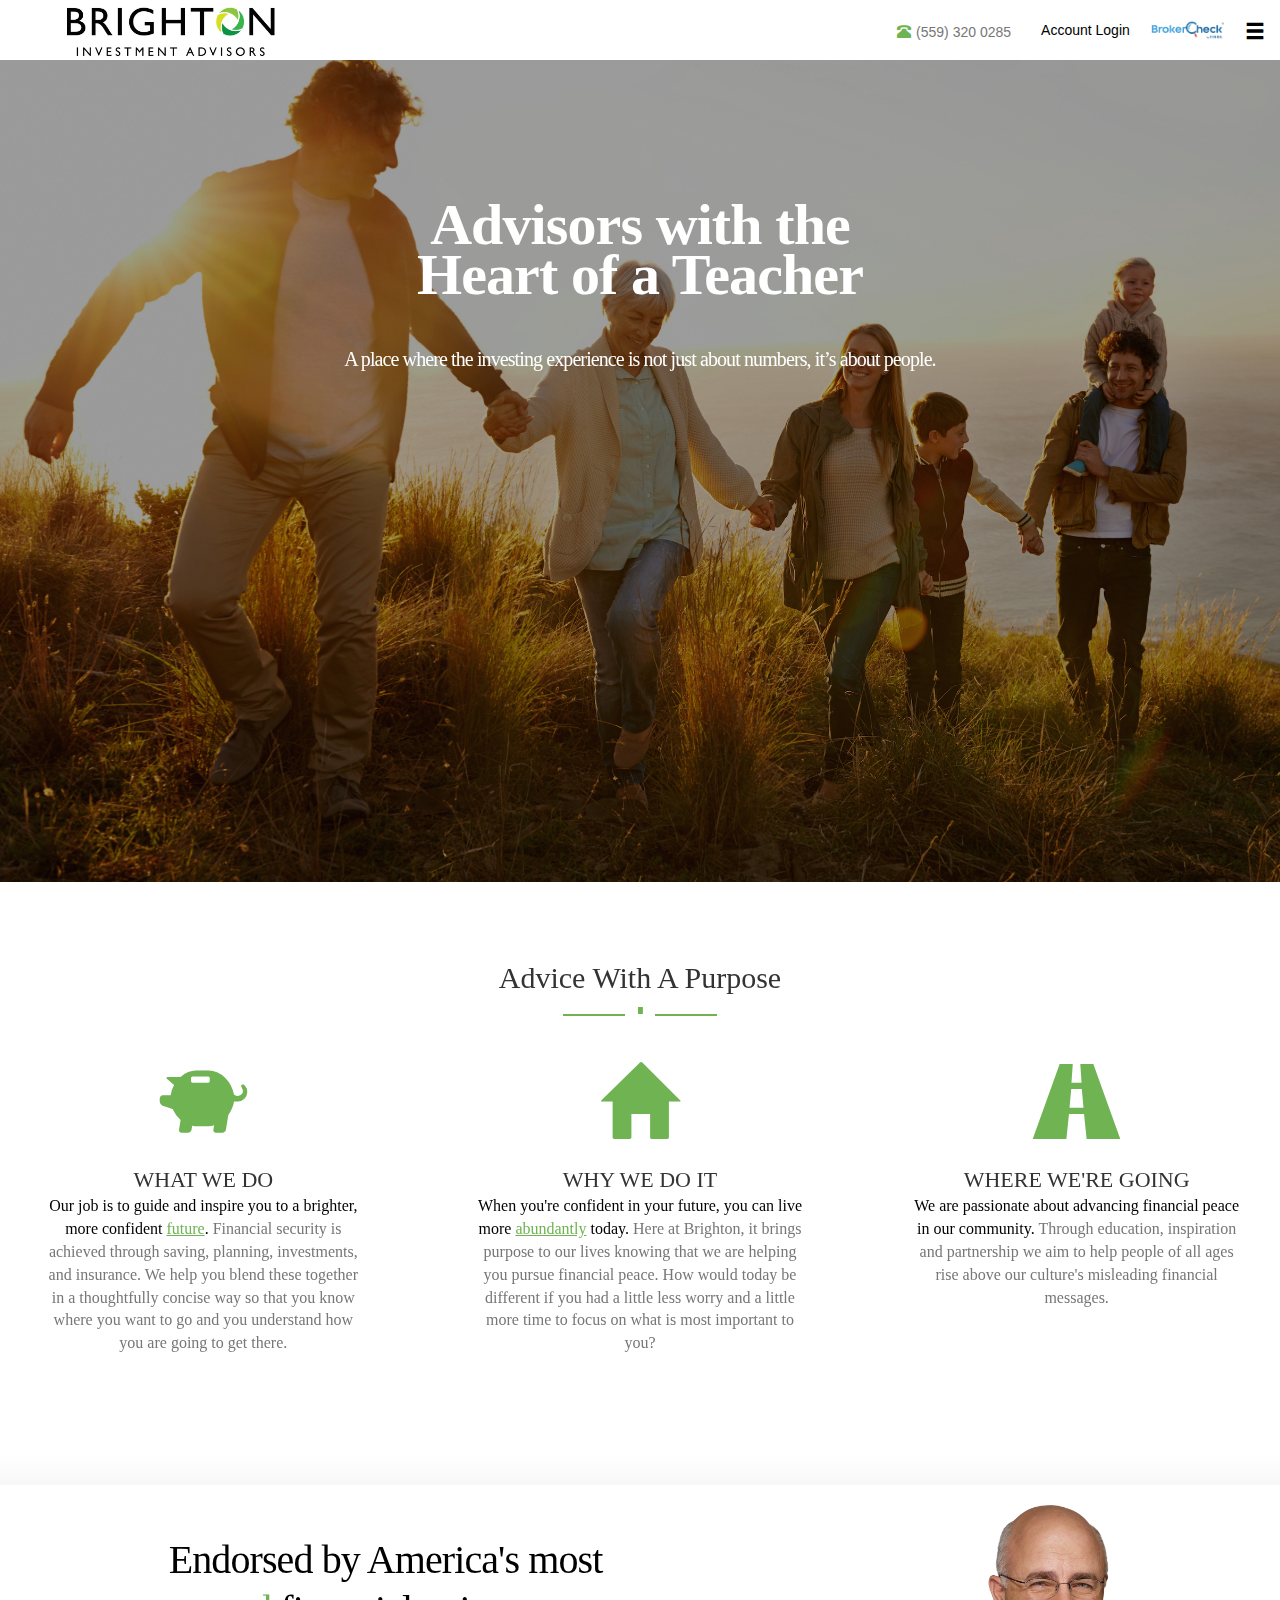
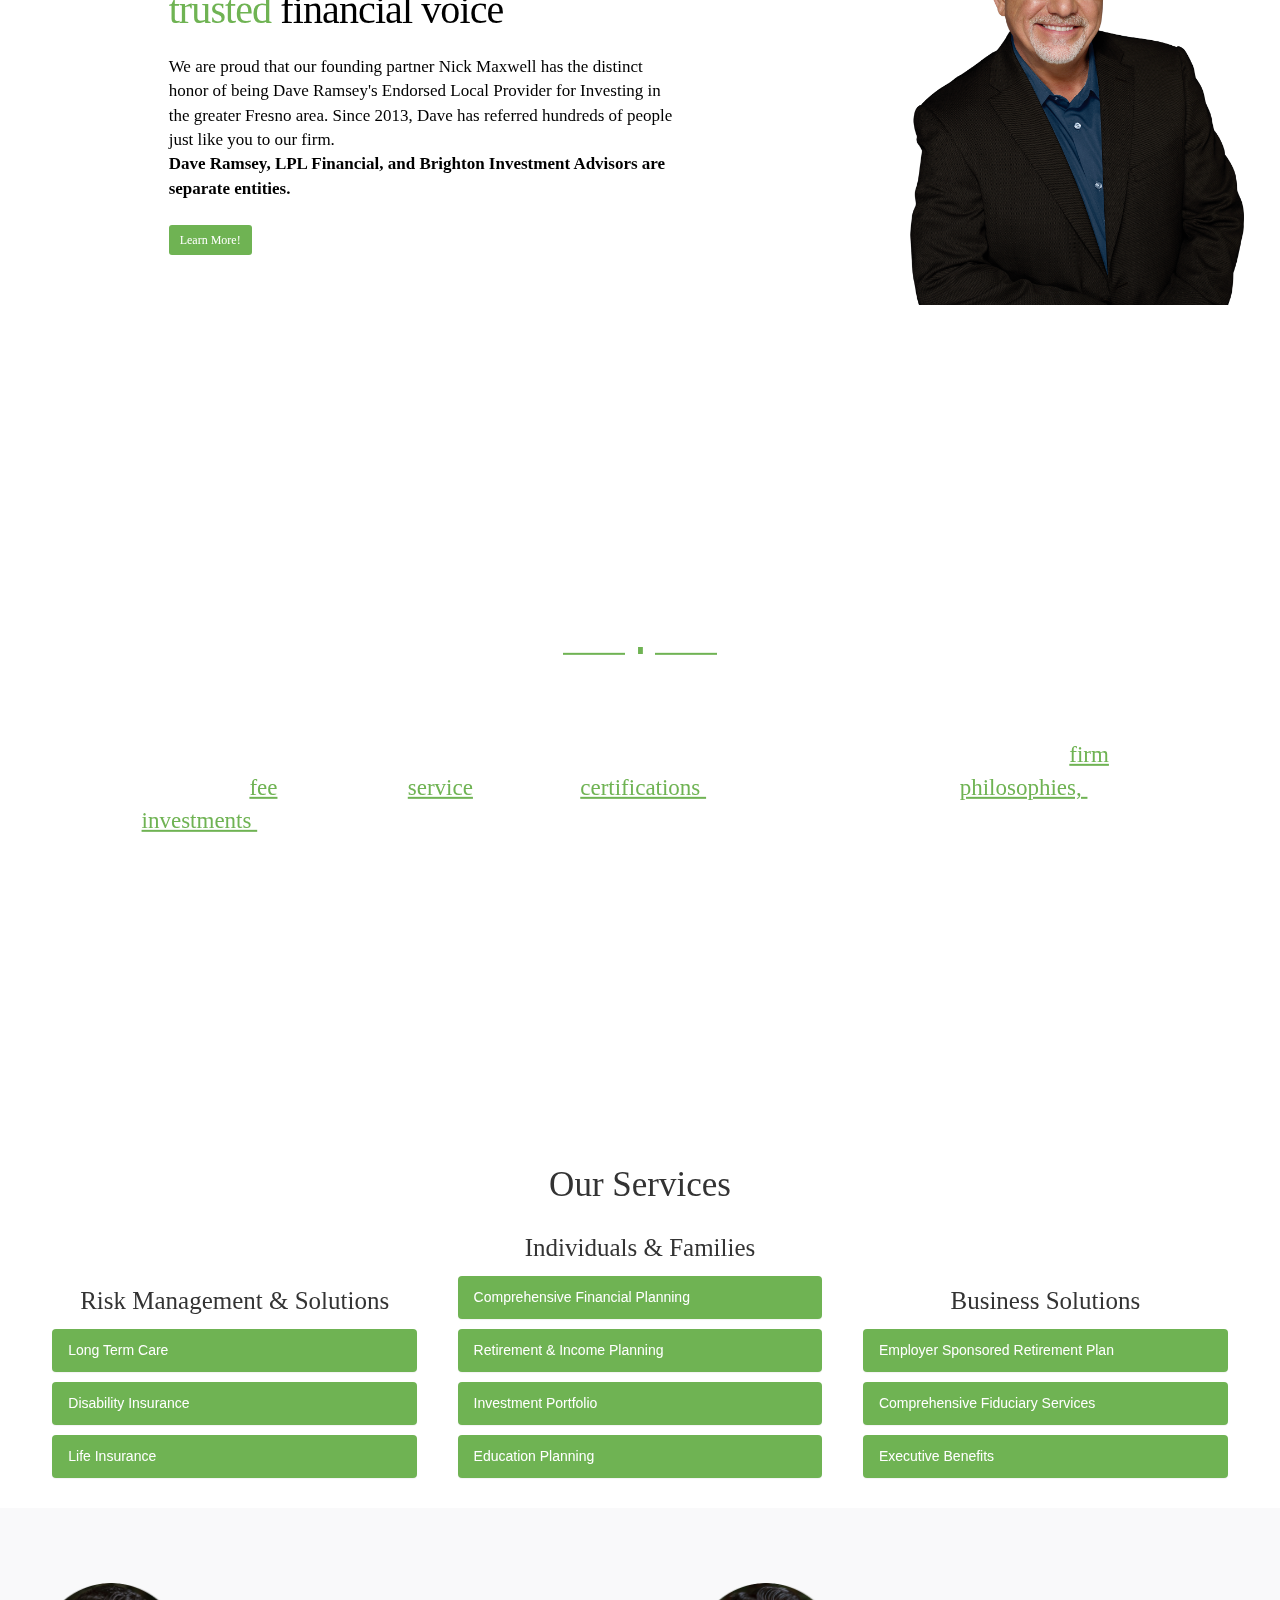
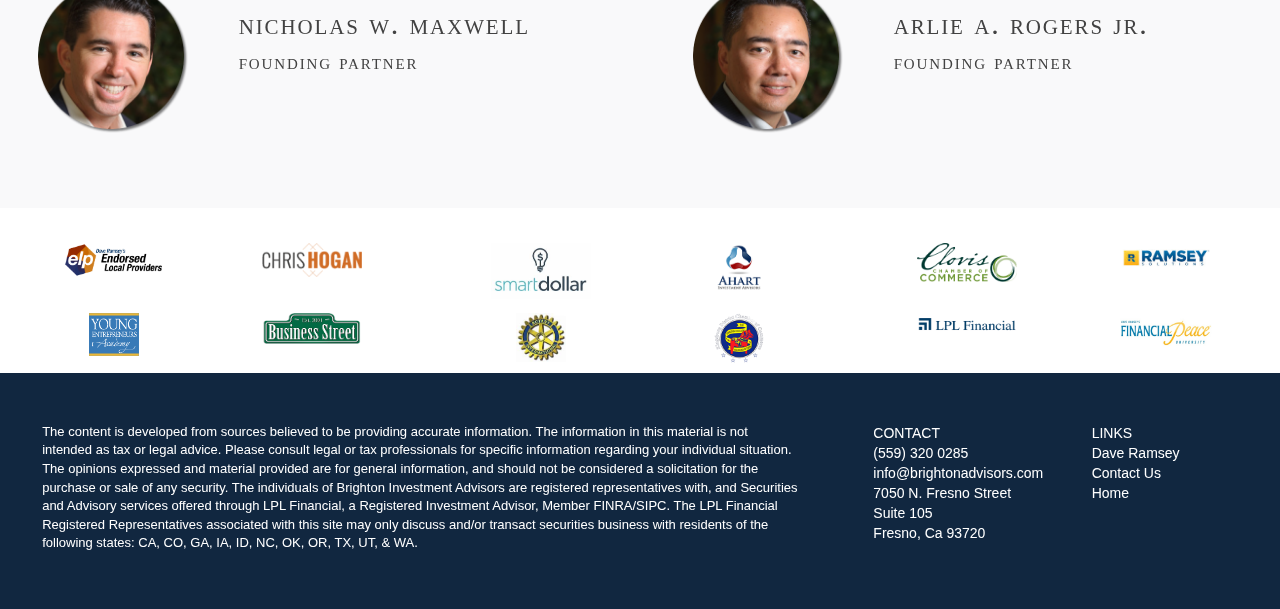
==== index.html @ 47fabd80 "First commit revised copy" ====
<!DOCTYPE html>
<!-- todaymade -->
<html lang="en">

<script src="js/jquery-1.11.3.min.js"></script>
<!-- Bootstrap -->
<link rel="stylesheet" href="css/bootstrap.min.css">
<script src="js/bootstrap.min.js"></script>
<!-- /Bootstrap -->
<!-- Custom CSS -->
<link rel="stylesheet" type="text/css" href="css/homepageStyle.css">
<!-- /Custom CSS -->
<link rel="stylesheet" type="text/css" href="css/flip-box.css">

<link rel="shortcut icon" href="css/images/icon.ico" type="image/x-icon">
<link rel="icon" href="css/images/icon.ico" type="image/x-icon">

<script src="js/parallax.min.js"></script>
<link rel="stylesheet" href="https://maxcdn.bootstrapcdn.com/font-awesome/4.5.0/css/font-awesome.min.css">
<meta charset="utf-8">
<meta http-equiv="X-UA-Compatible" content="IE=edge">
<meta name="viewport" content="width=device-width, initial-scale=1">
<meta name="description" content="">
<meta name="author" content="Conor D'Arcy">
<title>Brighton Investments</title>
<script>
  (function(i,s,o,g,r,a,m){i['GoogleAnalyticsObject']=r;i[r]=i[r]||function(){
  (i[r].q=i[r].q||[]).push(arguments)},i[r].l=1*new Date();a=s.createElement(o),
  m=s.getElementsByTagName(o)[0];a.async=1;a.src=g;m.parentNode.insertBefore(a,m)
  })(window,document,'script','http://google-analytics.com/analytics.js','ga');

  ga('create', 'UA-74730043-1', 'auto');
  ga('send', 'pageview');

</script>
<script>
$(document).ready
(
	function()
	{
		$("#daveRamsey").hover(function(){$("#flipTarget").toggleClass("ifb-hover")},function(){$("#flipTarget").toggleClass("ifb-hover")});
		$('[data-toggle="tooltip"]').tooltip(); 
		$(".changeGreen").hover(function(){
    		$(this).toggleClass("btn-green");
    		}, function(){
    		$(this).toggleClass("btn-green");
			});

		if ("ontouchstart" in document.documentElement==false)
		{
  			$(".panel-heading").hover(function(){
    		$(this).toggleClass("panel-hover");
    		}, function(){
    		$(this).toggleClass("panel-hover");
			});
		}
		$('#navMain').css("opacity",1);
    }


);



jQuery(function($){

$(window).scroll(
	function()
	{if( $(this).scrollTop() == 0 ) 
		{$('#navMain').css("opacity",1)}
else
	{
		$('#navMain').css("opacity",.9)
	}



})

});
</script>


	<body>
	<div class="container-fluid">
<!-- <div id="navMain" style="opacity:none;" class="navbar navbar-default navbar-transparent navbar-fixed-top" role="navigation">
	    <div class="navbar-header">
    	
    	<a href="index.html" class="pull-left"><img src="css/images/header.jpg" style="height: auto; width: auto; max-height: 45px; padding-top:5px;"></a>
    	
        <button type="button" class="navbar-toggle" data-toggle="collapse" data-target=".navbar-menubuilder">
	        <span class="sr-only">Toggle navigation</span>
	        <span class="icon-bar"></span>
	        <span class="icon-bar"></span>
	        <span class="icon-bar"></span>
        </button> 
    </div>
    <div class="collapse navbar-collapse navbar-menubuilder">
    
        <ul class="nav navbar-nav navbar-right "style="margin-right:1%;">
            <div class="navbar-text"style="padding-top:0px;"><span style="color:#6FB353;padding-right:5px;"class="glyphicon glyphicon-phone-alt"></span>(559)123-4567</div>
            <li><a href="aboutUs.html">About Us</a>
            </li>
            <li><a href="contactUs.html">Contact Us</a>
            </li>
        </ul>
	</div>
</div> -->
		<div id="navMain" style="opacity:.9;" class="navbar navbar-default navbar-transparent navbar-fixed-top" role="navigation">
	
	<div class="navbar-header">
		<button type="button" class="navbar-toggle" data-toggle="collapse" data-target=".navbar-collapse">
		<span class="sr-only">Toggle navigation</span>
		<span class="icon-bar"></span>
		<span class="icon-bar"></span>
		<span class="icon-bar"></span>
		</button>
		<a href="index.html" class="pull-left"><img src="css/images/header.jpg" style="height: 60px; width: auto; max-height: 60px; padding-top:5px;padding-left: 60px;"></a>
	</div>
	<div class="collapse navbar-collapse">
		<ul class="nav navbar-nav pull-right" >
			<li><a class="changeGreen mobileShow" href="index.html" >Home</a></li>
      		<li><a class="changeGreen mobileShow" href="daveRamsey.html">Dave Ramsey</a></li>
      		<li><a class="changeGreen mobileShow" href="contactUs.html">Contact Us</a></li>
			<a href="http://brokercheck.finra.org" target="_blank"><img src="css/images/brokerCheck.jpg" style="height: 40px; width: auto; padding-left:5px;padding-top:20px;padding-right: 5px;"></a>
			<div id="phoneNumber" class="navbar-text"><span style="color:#6FB353;padding-right:5px;line-height: 30px;" class="glyphicon glyphicon-phone-alt"></span>(559) 320 0285</div>

			<li><a href="https://myaccountviewonline.com/AccountView/" ><span style="line-height: 30px">Account Login</span></a></li>
			
			<li class="dropdown dropdown-menu-right pull-right mobileHide" style="height:60px;">
      			<a href="#" class="dropdown-toggle" data-toggle="dropdown" style="height:60px">
      				<span class="glyphicon glyphicon-menu-hamburger" style="font-size:20px;line-height: 30px;">
      				</span>
      			</a>
      			
      			<ul class="dropdown-menu pull-right">
            		<li>
            			<a class="changeGreen" href="index.html" >Home</a>
            		</li>
            		<!-- LITE <li>
            			<a class="changeGreen" href="whatMakesUsDifferent.html">Why us?</a>
            		</li> -->
            		<li>
            			<a class="changeGreen" href="daveRamsey.html">Dave Ramsey</a>
            		</li>
            		<!-- LITE<li>
            			<a class="changeGreen" href="aboutUs.html">About us</a>
            		</li> -->
            		<li>
            			<a class="changeGreen" href="contactUs.html">Contact Us</a>
            		</li>
      			</ul>
   			</li>
  		</ul>
	</div>

</div>

		<div id="header" class=" parallax-window" data-parallax="scroll" data-speed="0" data-position="top top" data-image-src="css/images/familyOverlay62Lower.jpg" >
			<div class="headerText" style="padding-top:200px;">Advisors with the<br> Heart of a Teacher</div>
	  		<div class="subText">A place where the investing experience is not just about numbers, it’s about people.</div>

		</div>
		<div id="infoDiv" style="display: table-cell;vertical-align: middle; padding-top:50px;">
			
			<div class="row">
				<span style="font-size:30px;"class="title">Advice With A Purpose</span>
				<div class="separator-container">
					<div class="separator line-separator">∎</div>
				</div>
			</div>
			<div class="row" style="padding-bottom:30px;">
				<div class="col-sm-4">
					<span class="glyphicon glyphicon-piggy-bank" aria-hidden="true" style="display: block; margin: 0px auto; text-align: center;color:#6FB353;font-size:75px;padding-top:30px;"></span>
					<span style="font-size:22px;"class="title">WHAT WE DO</span>		
					<span style="display: block; margin: 0px auto; text-align:center;font-size:16px;color:#777;font-family: 'Adobe Caslon Pro', 'Hoefler Text', Georgia, Garamond; padding-top:0px;width:80%;">
					<span style="color:black">Our job is to guide and inspire you to a brighter, more confident <a onclick="$('#modal1').modal('toggle');"style="color:#6FB353;text-decoration:underline;cursor:pointer;" data-placement="top" data-toggle="tooltip" title="Jeremiah 29:11">future</a>. </span>Financial security is achieved through saving, planning, investments, and insurance. We help you blend these together in a thoughtfully concise way so that you know where you want to go and you understand how you are going to get there.</span>
				</div>
				<div class="col-sm-4">
					<span class="glyphicon glyphicon-home" aria-hidden="true" style="display: block; text-align: center;color:#6FB353;font-size:75px;padding-top:30px;margin-right:5px;"></span>
					<span class="title" style="font-size:22px;">WHY WE DO IT</span>
					<span style="display: block; margin: 0px auto; text-align:center;font-size:16px;color:#777;font-family: 'Adobe Caslon Pro', 'Hoefler Text', Georgia, Garamond; padding-top:0px;width:80%;">
					<span style="color:black">When you're confident in your future, you can live more <a style="color:#6FB353;text-decoration:underline;cursor:pointer;" onclick="$('#modal2').modal('toggle');" data-placement="top" data-toggle="tooltip" title="John 10:10">abundantly</a> today. </span>Here at Brighton, it brings purpose to our lives knowing that we are helping you pursue financial peace. How would today be different if you had a little less worry and a little more time to focus on what is most important to you?</span>

				</div>
				<div class="col-sm-4">
					<span class="glyphicon glyphicon-road" aria-hidden="true" style="display: block; margin: 0px auto; text-align: center;color:#6FB353;font-size:75px;padding-top:30px;"></span>
					<span class="title" style="font-size:22px;">WHERE WE'RE GOING</span>
					<span style="display: block; margin: 0px auto; text-align:center;font-size:16px;color:#777;font-family: 'Adobe Caslon Pro', 'Hoefler Text', Georgia, Garamond; padding-top:0px;width:80%;"><span style="color:black">We are passionate about advancing financial peace in our community.</span> Through education, inspiration and partnership we aim to help people of all ages rise above our culture's misleading financial messages.<br>
					<!-- <button class="btn btn-success" style="margin-top:10px;">Join Us</button> -->
					</span>
				</div>
			</div>
		</div>
		<div class="shadow"> 
		</div>
		<div id="daveRamsey" class="row" style="height:auto;">		
			<div class="col-sm-4 col-sm-push-8" style="text-align:center;">
				<div class="flip-box-wrap">
					<div class="flip-box ifb-jq-height  horizontal_flip_left">
						<div class="ifb-flip-box" id="flipTarget" onclick="$(this).toggleClass('ifb-hover')" >
							<div class=" ifb-front">
								<img src="css/images/davePictureLower.png" style="height:400px;">
							</div>
							<div class="ifb-back">
								<img src="css/images/elpLogoCut.jpg" style="height:300px;margin-top:35px;">
							</div>
						</div>
					</div>
				</div>
			</div>
			<div class="col-sm-8 col-sm-pull-4" style="text-align:center;margin-top:30px;">
				<div id="daveRamseyTitle">
					Endorsed by America's most <span style="color: #6FB353;"><br>trusted</span> financial voice
				</div>
				<br>
				<div id="daveRamseyMessage" class="answer">
					We are proud that our founding partner Nick Maxwell has the distinct honor of being Dave Ramsey's Endorsed Local Provider for Investing in the greater Fresno area. Since 2013, Dave has referred hundreds of people just like you to our firm. 
					<br>
					<b><span style="font-size: 17px;">Dave Ramsey, LPL Financial, and Brighton Investment Advisors are separate entities.</span></b>
					<br>
					<br>
					<a href="daveRamsey.html"><button class="btn btn-sm btn-green btn-space">Learn More!</button></a>
				</div>
			</div>
			

		</div>	
		
	

		<div id="pic" class=" parallax-window" data-parallax="scroll" data-speed="0" data-position="top top" data-image-src="css/images/deskOverlayLower.jpg">
			<div id="whatMakesUsDifferent" class="row " style="color:white;">
	 		<div class="row" style="">
					<span class="title" style="font-size:45px;">WHAT MAKES US DIFFERENT</span>
					<div class="separator-container">
						<div class="separator line-separator">∎</div>
					</div>
				</div>
				<div class="textStyle">
					Here at Brighton, we've worked very hard to tailor our service and client experience to a specific kind of client: the modern long-term investor; busy, discerning and grounded. With so many choices for financial advisors, knowing the differences between them can mean everything to getting the right fit.  
From what type of <a onclick="$('#firmModal').modal('toggle');"style="color:#6FB353;text-decoration:underline;cursor:pointer;" data-placement="top" data-toggle="tooltip" title="Click me">firm</a> 
they work with,

to <a onclick="$('#feeModal').modal('toggle');"style="color:#6FB353;text-decoration:underline;cursor:pointer;" data-placement="top" data-toggle="tooltip" title="Click me">fee</a> structures,

to <a onclick="$('#serviceModal').modal('toggle');"style="color:#6FB353;text-decoration:underline;cursor:pointer;" data-placement="top" data-toggle="tooltip" title="Click me">service</a> models,
to 
<a onclick="$('#certificationModal').modal('toggle');"style="color:#6FB353;text-decoration:underline;cursor:pointer;" data-placement="top" data-toggle="tooltip" title="Click me">
certifications
</a>
and licenses,
to investment 
<a onclick="$('#philosophyModal').modal('toggle');"style="color:#6FB353;text-decoration:underline;cursor:pointer;" data-placement="top" data-toggle="tooltip" title="Click me">
philosophies, 
</a>
to types of 
<a onclick="$('#investmentModal').modal('toggle');"style="color:#6FB353;text-decoration:underline;cursor:pointer;" data-placement="top" data-toggle="tooltip" title="Click me">
investments 
</a>
they recommend,
all of it matters greatly and we urge you to look deeply into the matter.  This may be the most important professional relationship you have.

				</div>
				</div>
				
				



				<!-- <a href="aboutUs.html"><button style="margin-top:20%;"class="btn btn-sm btn-green">Our Services</button></a>  -->
 			
		</div>
		

	<div class="row" style="background-color: white; padding-top: 20px; padding-bottom: 20px; width:95%;margin-left: 2.5%;">
		<span class="title" style="padding-bottom: 20px;">Our Services</span>
		<div class="col-sm-4">
			<div class="row" style="padding-top:53px">
				<div class="title" style="font-size:25px;padding-top:0px;padding-bottom:10px;">
					Risk Management & Solutions
				</div>
			</div>
			<div class="row">
				<div class="panel panel-green">
					<div class="panel-heading" onclick="$(this).siblings().toggleClass('collapse')">Long Term Care</div>
					<div class="panel-body collapse">
						Ask anyone who has gone through this with a loved-one, paying for long-term care costs can ruin an otherwise sound financial plan.  We can show you several options to make sure all your work and planning does not go to waste, and help decide when the right age to get insurance might be.
					</div>
				</div>
			</div>
			<div class="row">
				<div class="panel panel-green">
					<div class="panel-heading" onclick="$(this).siblings().toggleClass('collapse')">Disability Insurance</div>
					<div class="panel-body collapse">
						Losing income due to a medium or long term disability is much more common than most people think, and the coverage most have through work is not remotely adequate.  We can help bridge the gap to ensure your goals stay on track, no matter what life might throw at you.
					</div>
				</div>
			</div>
			<div class="row">
				<div class="panel panel-green">
					<div class="panel-heading" onclick="$(this).siblings().toggleClass('collapse')">Life Insurance </div>
					<div class="panel-body collapse">
						Most people know that life insurance is important, but knowing how much coverage is right for you, and what kinds of policies are the best fit is where many get stuck.  Our expertise and unbiased advise can really help.
					</div>
				</div>
			</div>
			
		</div>

		<div class="col-sm-4">
			<div class="row">
				<div class="title" style="font-size:25px;padding-top:0px;padding-bottom:10px;">
					Individuals & Families
				</div>
			</div>
			<div class="row">
				<div class="panel panel-green">
					<div class="panel-heading" onclick="$(this).siblings().toggleClass('collapse')">Comprehensive Financial Planning</div>
					<div class="panel-body collapse">
						We’ll take a look at all aspects of your financial picture and develop a plan to pursue your goals.
					</div>
				</div>
			</div>
			<div class="row">
				<div class="panel panel-green">
					<div class="panel-heading" onclick="$(this).siblings().toggleClass('collapse')">Retirement & Income Planning</div>
					<div class="panel-body collapse">
						When the time comes that you are financially ready to stop working or to pursue your other passions, we’ll help you plan the details of how exactly that’s going to work.
					</div>
				</div>
			</div>
			<div class="row">
				<div class="panel panel-green">
					<div class="panel-heading" onclick="$(this).siblings().toggleClass('collapse')">Investment Portfolio </div>
					<div class="panel-body collapse">
						Whether you are investing in an IRA, ROTH, 529 or brokerage account, we’ll help you decide on appropriate investments to match your goals and personality.
					</div>
				</div>
			</div>
			<div class="row">
				<div class="panel panel-green">
					<div class="panel-heading" onclick="$(this).siblings().toggleClass('collapse')">Education Planning</div>
					<div class="panel-body collapse">
						 Planning for future college expenses can seem daunting, and the options available are overwhelming. We'll make things simple and help you do the best you can.
					</div>
				</div>
			</div>
		</div>

		<div class="col-sm-4" style="padding-top:53px">
			<div class="row">
				<div class="title" style="font-size:25px;padding-top:0px; padding-bottom:10px">
					Business Solutions
				</div>
			</div>
			
			<div class="row">
				<div class="panel panel-green">
					<div class="panel-heading" onclick="$(this).siblings().toggleClass('collapse')">Employer Sponsored Retirement Plan</div>
					<div class="panel-body collapse">
						We offer help with 401(k), 403(b), SEP IRA, SIMPLE IRA, profit sharing, Defined Benefits, and more. 
					</div>
				</div>
				<div class="panel panel-green">
					<div class="panel-heading" onclick="$(this).siblings().toggleClass('collapse')">Comprehensive Fiduciary Services</div>
					<div class="panel-body collapse">
						Address regulatory requirements and mitigate personal and corporate liability related to retirement plans.
					</div>
				</div>
				<div class="panel panel-green">
					<div class="panel-heading" onclick="$(this).siblings().toggleClass('collapse')">Executive Benefits</div>
					<div class="panel-body collapse">
						Strategies and Options to help Business Owners, their Executive Teams, and Highly Compensated Employees to prudently plan for retirement above and beyond what is capable with corporate retirement plans
					</div>
				</div>
			</div>



		</div>
	</div>





		<div id="bioDiv">
			<div class="row" style="height:auto;padding-top:2%;">
				
				<div class="col-sm-2 bioPhoto" >
					<img style="height:200px;padding-top:50px;"src="css/images/nickCut.png">  
				</div>
				<div class="col-sm-4 bio-left">
					<div class="bioText">
						
					
					<span style="font-size: 30px; ">Nicholas W. Maxwell</span><br><span style="font-size:22px;">Founding Partner</span><br>
					<!--LITE <span class="bioText;" style="text-transform: none; font-variant:none;"><q>Experiencing financial peace is like loosening a knot in your stomach you didn't even know was there.</q></span> -->
					</div>
				</div> 
				
				
				<div class="col-sm-2 bioPhoto" style="">
					<img style="height: 200px;padding-top:50px;"src="css/images/arlieCut.png">
				</div>
				<div class="col-sm-4 bio-left">
					<div class="bioText">
					<span style="font-size: 30px;width:80%; ">Arlie A. Rogers Jr.</span><br><span style="font-size:22px;">Founding Partner</span><br>
					<!--LITE <span class="bioText;" style="text-transform: none; font-variant:none; text-align:right;"><q>I'm in it for all the same reasons as nick, plus money and chicks</q></span> -->
				</div> 
				</div>
				
			</div>
		</div>
		
	
 		<!-- endorsements -->
		<div style="padding-top:25px;">
			<div class="" style="text-align:center;">	
				<div class="col-sm-4">
					<div class="col-xs-6 endorsement">
						<a href="https://www.daveramsey.com/elp"><img src="css/images/elp_logo.jpg" style="height:auto;width:100px;"></a>
					</div>
					<div class="col-xs-6 endorsement">
						<a href="https://www.chrishogan360.com/"><img src="css/images/chris.png"style="width:100px;" ></a>
					</div>
				</div>
				<div class="col-sm-4">
					<div class="col-xs-6 endorsement">
						<a href="https://www.smartdollar.com/"><img src="css/images/smartDollar.png"style="width:100px;" ></a>
					</div>
					<div class="col-xs-6 endorsement">
						<a href="http://www.ahartbenefits.com/investment-advisors/"><img src="css/images/ahart.jpg" style="width: 50px;" ></a>

					</div>
				</div>
				<div class="col-sm-4">
						<div class="col-xs-6 endorsement">
							<a href="http://www.clovischamber.com/about/board_of_directors"><img src="css/images/clovisChamber.jpg"style="width:100px;" ></a>
						</div>
						<div class="col-xs-6 endorsement">
							<a href="http://ramseysolutions.com/"><img src="css/images/ramsey.png"style="width:100px;" ></a>
						</div>
					</div>
			</div>
			<div class="endorsementRow" style="text-align:center;">
					<div class="col-sm-4">
						<div class="col-xs-6 endorsement">
							<a href="http://www.clovischamber.com/programs/young_entrepreneurs_academy"><img src="css/images/YEA.jpg"style="width:50px;" ></a>
						</div>
						<div class="col-xs-6 endorsement">
							<a href="http://businessstreetonline.com/40-under-40-nick-maxwell-lpl-financial/"><img src="css/images/businessStreet.png"style="width:100px;" ></a>
						</div>
					</div>
					<div class="col-sm-4">
						<div class="col-xs-6 endorsement">
							<a href="http://clovisrotaryclub.com/Members.html" ><img src="css/images/rotory.jpg" style="width:50px;" ></a>
						</div>
						<div class="col-xs-6 endorsement">
							<a href="http://www.kingsburgchamber.com/board-of-directors.html"><img src="css/images/kingsburgChamber.jpg"style="width:50px;" ></a>
						</div>
					</div>
					<div class="col-sm-4">
						<div class="col-xs-6 endorsement">
							<a href="https://lplfinancial.lpl.com/"><img src="css/images/lpl.png"style="width:100px;" ></a>
						</div>
						<div class="col-xs-6 endorsement">
							<a href="http://www.daveramsey.com/fpu/"><img src="css/images/financialPeace.png"style="width:100px;" ></a>

						</div>
					</div>
				
			</div>

			<!-- test -->

				<!-- <div style="margin-left:5px;" class="col-sm-4 endorsement">
					<a href="http://businessstreetonline.com/40-under-40-nick-maxwell-lpl-financial/"><img src="css/images/businessStreet.png"style="height:100px;" ></a>
				</div> -->
				
			</div>
		</div>

		<div id="footer" class="row" >
			<div class="col-sm-8">
				<div id="footerDisclaimer">
					The content is developed from sources believed to be providing accurate information. The information in this material is not intended as tax or legal advice. Please consult legal or tax professionals for specific information regarding your individual situation. The opinions expressed and material provided are for general information, and should not be considered a solicitation for the purchase or sale of any security. The individuals of Brighton Investment Advisors are registered representatives with, and Securities and Advisory services offered through LPL Financial, a Registered Investment Advisor, Member FINRA/SIPC. The LPL Financial Registered Representatives associated with this site may only discuss and/or transact securities business with residents of the following states: CA, CO, GA, IA, ID, NC, OK, OR, TX, UT, & WA.
					<br>
					<br>
					
					<br>
					<br>
					
				</div>
			</div>
			<div class="col-sm-2 footerText">
				<div style="margin-top:50px;color:white;">
					CONTACT
					<br>
					(559) 320 0285
					<br>
					info@brightonadvisors.com
					
					<br>
					7050 N. Fresno Street
					<br>
					Suite 105
					<br>
					Fresno, Ca 93720

				</div>
				<!-- LITE<div id="socialDiv">
					<span class="fa-stack fa-lg" style="margin-left:-4px;">
						
	  					<i class="fa fa-square-o fa-stack-2x"></i>
	  					<i class="fa fa-twitter fa-stack-1x"></i>
					</span>
					<span class="fa-stack fa-lg" >
						
	  					<i class="fa fa-square-o fa-stack-2x"></i>
	  					<i class="fa fa-facebook fa-stack-1x"></i>
					</span>
					<span class="fa-stack fa-lg" >
						
	  					<i class="fa fa-square-o fa-stack-2x"></i>
	  					<i class="fa fa-linkedin fa-stack-1x"></i>
					</span>
				</div> -->
			</div>
			<div class="col-sm-2 footerText">
				<div style="margin-top:50px;color:white;">
					LINKS
					<br>
					<a href="daveRamsey.html" style="color:white;">Dave Ramsey</a>
					<!-- LITE<br>
					<a href="aboutUs.html" style="color:white;">About Us</a> -->
					<br>
					<a href="contactUs.html" style="color:white;">Contact Us</a>
					<br>
					<a href="index.html" style="color:white;">Home</a>

				</div>
			</div>
		</div> 
		<!-- <div id="socialDiv" class="row" style="color:white;">
			<div class="col-sm-8">
				
				
			</div>
			<div class="col-sm-4">
				
			</div>
			
		</div>
		
	</div> -->
</body>






<div id="modal1" class="modal fade" role="dialog">
  <div class="modal-dialog">

    <!-- Modal content-->
    <div class="modal-content">
      <div class="modal-header">
        <button type="button" class="close" data-dismiss="modal">&times;</button>
        <h4 class="modal-title">Jeremiah 29:11</h4>
      </div>
      <div class="modal-body">
        <p>For I know the plans I have for you, declares the Lord, plans to prosper you and not to harm you, plans to give you hope and a future.</p>
      </div>
      <div class="modal-footer">
        <button type="button" class="btn btn-default" data-dismiss="modal">Close</button>
      </div>
    </div>

  </div>
</div>


<div id="modal2" class="modal fade" role="dialog">
  <div class="modal-dialog">

    <!-- Modal content-->
    <div class="modal-content">
      <div class="modal-header">
        <button type="button" class="close" data-dismiss="modal">&times;</button>
        <h4 class="modal-title">John 10:10</h4>
      </div>
      <div class="modal-body">
        <p>The thief comes only to steal and kill and destroy; I have come that they may have life, and have it to the full.</p>
      </div>
      <div class="modal-footer">
        <button type="button" class="btn btn-default" data-dismiss="modal">Close</button>
      </div>
    </div>

  </div>
</div>

<div id="firmModal" class="modal fade" role="dialog">
  <div class="modal-dialog modal-lg">

    <!-- Modal content-->
    <div class="modal-content">
      <div class="modal-header">
        <button type="button" class="close" data-dismiss="modal">&times;</button>
        <h4 class="modal-title">About Our Firm</h4>
      </div>
      <div class="modal-body">
        <p>
        our independence is very important to us and our clients. a good question to ask is, "who else does this advisor serve?" does the advisor work for a wall street investment bank, an insurance company, or are they independent? brighton investment advisors is an independent advisory firm which means we are not beholden to anyone but our clients, and are free to recommend only what we believe to be in their best interest. 
        <!-- our independence is very important to us and our clients. a good question to ask is, 'who else does this advisor serve?" does the advisor work for a wall street investment bank, an insurance company, or are they independent? advisors who work for investment banks like merrill lynch (bank of america owned), wells fargo, chase or morgan stanley can have great resources but with sales managers, quotas and bonuses, can their advice truly be considered unbiased? what about insurance companies like new york life and prinipal financial; advisors for these firms are primarily insurance agents who may also work with investments.  sure they deal with financial matters but are they investment experts? further, they are often compensated more for selling their company's products over another. many times, these agents do not have full investment licenses and so cannot offer certain investments that may be appropriate for you. again, can their advice truly be considered unbiased? brighton investment advisors is an independent advisory firm which means we are not beholden to anyone but our clients, and are free to recommend only what we believe to be in their best interest. we choose lpl financial to be our broker/dealer because they are the largest firm in the country servicing independent advisors like us. so we have the strength and resources we need, with the unbiased approach you want. this makes a big difference. --></p>
      </div>
      <div class="modal-footer">
        <button type="button" class="btn btn-default" data-dismiss="modal">Close</button>
      </div>
    </div>

  </div>
</div>

<div id="feeModal" class="modal fade" role="dialog">
  <div class="modal-dialog modal-lg">

    <!-- Modal content-->
    <div class="modal-content">
      <div class="modal-header">
        <button type="button" class="close" data-dismiss="modal">&times;</button>
        <h4 class="modal-title">About Our Fees</h4>
      </div>
      <div class="modal-body">
        <p>Are you a long-term investor or a short-term trader? Do you think you should choose high quality investments and hang on to them, or do you like to switch things around often? Well each of these investment styles has a fee-structure that best goes along with it. The problem is that some advisors only recommend one kind of fee structure whether it is the better fit for you or not. At Brighton Investment Advisors we are free to offer whatever fee structure best suits our client's needs and that may lead to significant savings over the long-term to our clients. This makes a big difference.</p>
      </div>
      <div class="modal-footer">
        <button type="button" class="btn btn-default" data-dismiss="modal">Close</button>
      </div>
    </div>

  </div>
</div>


<div id="serviceModal" class="modal fade" role="dialog">
  <div class="modal-dialog modal-lg">

    <!-- Modal content-->
    <div class="modal-content">
      <div class="modal-header">
        <button type="button" class="close" data-dismiss="modal">&times;</button>
        <h4 class="modal-title">About Our Service Model</h4>
      </div>
      <div class="modal-body">
        <p>
        every advisor claims to give great service and most of them do a good job, especially for their biggest clients. it's no secret that advisors group their clients into tiers and deliver pre-set and specific service models for each. it is also well known that many established advisors have investment minimums; i.e. you must have $250,000 to invest with them. this can leave many people feeling unimportant and that their investments are not being looked after. not so at brighton investment advisors. we are happy to work with anyone who thinks we are the right fit; from the single mom looking to start her first roth ira to the very experienced multi-million dollar portfolio owners. this makes a big difference.
        </p>
      </div>
      <div class="modal-footer">
        <button type="button" class="btn btn-default" data-dismiss="modal">Close</button>
      </div>
    </div>

  </div>
</div>


<div id="certificationModal" class="modal fade" role="dialog">
  <div class="modal-dialog modal-lg">

    <!-- Modal content-->
    <div class="modal-content">
      <div class="modal-header">
        <button type="button" class="close" data-dismiss="modal">&times;</button>
        <h4 class="modal-title">About Our Certifications</h4>
      </div>
      <div class="modal-body">
        <p>
        	the kinds of licenses & registrations that an advisor has tells a lot about what he or she is able to do for you. we are fully registered through LPL financial; series 7 and 66 and we keep up those registrations with continuing education. many advisors are not registered to recommend all available securities and are not trained in certain strategies. we are Also fully licensed to handle your insurance needs including life insurance, long-term care, health and disability. this makes a big difference.
        </p>
      </div>
      <div class="modal-footer">
        <button type="button" class="btn btn-default" data-dismiss="modal">Close</button>
      </div>
    </div>

  </div>
</div>


<div id="philosophyModal" class="modal fade" role="dialog">
  <div class="modal-dialog modal-lg">

    <!-- Modal content-->
    <div class="modal-content">
      <div class="modal-header">
        <button type="button" class="close" data-dismiss="modal">&times;</button>
        <h4 class="modal-title">About Our Philosophy</h4>
      </div>
      <div class="modal-body">
        <p>
        	Advisors should be able to clearly and simply explain their investment philosophy in no uncertain terms. Unfortunately, many advisors will have vague and open-ended answers for this as they try to be all things to all people; winning your business is their primary goal after all. At Brighton Investment Advisors our goal is not to simply win you over by saying what we think you want to hear; we prefer to tell you exactly what we do and how we do it, telling the unvarnished truth and letting the chips fall where they may. This makes a big difference. Our philosophy;  
        	<br>
        	-We believe in keeping things simple by investing in high quality investments with great managers and long-term track records.  
        	<br>
        	-We believe that holding on to those investments through the inevitable temporary declines is the only consistent way to capture the permanent advance in the markets.  
        	<br>
        	-We believe that dividend-focused investments are the cornerstone to an investment portfolio designed to pursue your long-term goals.
        </p>
      </div>
      <div class="modal-footer">
        <button type="button" class="btn btn-default" data-dismiss="modal">Close</button>
      </div>
    </div>

  </div>
</div>

<div id="investmentModal" class="modal fade" role="dialog">
  <div class="modal-dialog modal-lg">

    <!-- Modal content-->
    <div class="modal-content">
      <div class="modal-header">
        <button type="button" class="close" data-dismiss="modal">&times;</button>
        <h4 class="modal-title">About Our Investments</h4>
      </div>
      <div class="modal-body">
        <p>
        it's no secret that we believe in keeping things simple. when an advisor starts using complicated investments that are hard to understand, or using strategies designed for capturing short-term future movements in the markets, we think you should carefully consider if that advisor is right for you. we believe in stewardship and we are confident that the best way to help you pursue your goals is by using tried and true investments from long standing firms as the foundation of your portfolio. this makes a big difference.
        </p>
      </div>
      <div class="modal-footer">
        <button type="button" class="btn btn-default" data-dismiss="modal">Close</button>
      </div>
    </div>

  </div>
</div>




</html>
---- css/homepageStyle.css ----
/*
Green: #6FB353;
Offwhite: #F9F9FA;

*/
/**{ border: 1px solid red; }*/

/*cstlib*/
html,body
{
    /*width: 100%;
    height: 100%;
    margin: 0px;
    padding: 0px;*/
    overflow-x: hidden;
    
}
.answer
{
    color:black;
    font-size: 20px;
    padding-left: 10%;
    padding-right: 10%;
    font-family: 'Adobe Caslon Pro', 'Hoefler Text', Georgia, Garamond;
}

.bio-left
{
    padding-top:70px;
    text-align: left;
    color: #424242;
    font-family: "Adobe Caslon Pro", "Hoefler Text", Georgia, Garamond, Times, serif;
    letter-spacing:0.1em;
    text-transform: lowercase;
    font-size: 14pt;
    font-variant: small-caps;
    



}
.bioText
{
    margin-right: 35%;
    width: 65%;
}
.bio-right
{
    padding-top:70px;
    text-align: right;
    color: #424242;
    font-family: "Adobe Caslon Pro", "Hoefler Text", Georgia, Garamond, Times, serif;
    letter-spacing:0.1em;
    text-transform: lowercase;
    font-size: 14pt;
    font-variant: small-caps;

}

#bioDiv
{
    background-color: #F9F9FA;
    padding-bottom: 40px;
    min-height:300px;
    height:auto;
    width: 100%;
    color:black;
    margin-bottom: 0px;
    padding-top: 0px;
    margin-top: 0px;
}

.bioPhoto
{
    text-align: right;
}
.bioText
{
    width:90%;
    padding-left: 5%;
    padding-right: 5%;
}
body
{
    padding:0px;
    margin: 0px;
    background-color: white;
}
.box
{
    margin-top:50px;
    height:300px;
    width:80%;
    margin-left: 10%;
    margin-right: 10%;
    /*background-color: #434343;*/
    background-color:white;
    /*border-radius: 25px;*/
    box-shadow: 5px 5px 5px #888888;
}

.btn-green
{
    background-color: #6FB353;
    color:white;
}

.container-fluid
{
    padding:0px;
   /*background-color: black;*/
    /*overflow-y: hidden;*/
    
   
    margin: 0px;
    
}
#daveRamsey
{
    min-height: 400px;
    height:auto;
    overflow: hidden;  
    background-color: white; 
    padding-top: 20px;
}
#daveRamseyTitle
{
    font-family: Didot, 'Didot LT STD', 'Hoefler Text', Garamond, 'Times New Roman', serif;
    text-align: center;
    font-size: 40px;
    letter-spacing: -.9px;
    line-height: 50px;
    
    color:black;
    width: 80%;
    padding-left: 20%;
    text-align: left;
}
#daveRamseyMessage
{
    text-align:left;
    width:80%;
    padding-left:20%;
    padding-right:0%;
    font-size:17px;
}
#daveRamseyTitle br{
        display: inline;
    }
.endorsement
{
    margin-top: 10px;
    height:60px;
}
.endorsementRow
{
    padding-bottom: 50px;
}
#faq
{
    min-height:400px;
    height:auto;
    padding-bottom: 30px;
}
#firstEndorsement
{
    padding-top:50px;
}
#footer
{
    background-color: #112740;
    min-height:220px;
    height:auto;
}
#footerDisclaimer
{
    font-size:13px;
    color:white;
    padding-top:50px;
    /*font-family:'Open Sans', sans-serif;*/
    font-family:14px/22px "Titillium Web";
    font-weight:100;
    width: 90%;
    margin-left: 5%;
    /*letter-spacing: 1px;*/
    /*-webkit-margin-before: 1em;
    -webkit-margin-after: 1em;
    -webkit-margin-start: 0px;
    -webkit-margin-end: 0px;*/
}
#header
{
    margin-top: 0px;
    height:98vh;
    width:auto;
    color: white;
    text-align: center;
}

.headerText
{
    font-family: Didot, 'Didot LT STD', 'Hoefler Text', Garamond, 'Times New Roman', serif;
    padding-left: 20%;
    width:auto;
    padding-right: 20%;
    text-align: center;
    font-size: 58px;
    letter-spacing: -.9px;
    line-height: 50px;
    font-weight: bold;
}

#infoDiv
{
    /*min-height: 50vh;*/
    min-height:500px;
    height:auto;
    background-color: white;
    font-family: 'Didot', 'Didot LT STD', 'Hoefler Text', Garamond, 'Time';
    display: table;
}

p 
{
    color: #424242;
    font-family: "Adobe Caslon Pro", "Hoefler Text", Georgia, Garamond, Times, serif;
    letter-spacing:0.1em;
    text-align:left;
    text-transform: lowercase;
    font-size: 14pt;
    font-variant: small-caps;
}

.panel
{
    margin-bottom: 10px;
    cursor:default;
}

.panel-hover
{
    background-color: #97c883;
    color:white;
}

.panel-body
{
    background-color: white;
    color:black;
}

.panel-green
{
    background-color: #6FB353;
    color:white;
    width:90%;
    margin-left: 5%;
    cursor:pointer;
}
#phoneNumber
{
    visibility: visible;
    display: block;
}
#pic
{
    margin-top: 0px;
    height:90vh;
    width:auto;
    color: white;
    text-align: center;
}
.question
{
    color:#6FB353;
    font-size: 30px;
    padding-left: 10%;
    padding-right: 10%;
    padding-top: 30px;
    font-family: 'Adobe Caslon Pro', 'Hoefler Text', Georgia, Garamond;
}

q 
{
  quotes: "“" "”" "‘" "’";
}

q:before 
{
    content: open-quote;
    font-size: 20px;
    font-weight: bold;
    color:#6FB353;
}

q:after 
{
    content: close-quote;
    font-size: 20px;
    font-weight: bold;
    color:#6FB353;
}
.row
{
    
}
.shadow
{
    margin-top:-50px;
    height:150px;
    width: 100%;
    opacity:.03;
    background-image:linear-gradient(to bottom, transparent 80%, #000000 100%);
}
#socialDiv
{
    margin-top:10px;
    color:white;
    text-align:left;
}
.subText
{
    font-family: Didot, 'Didot LT STD', 'Hoefler Text', Garamond, 'Times New Roman', serif;
    padding-left: 20%;
    width:auto;
    padding-right: 20%;
    text-align: center;
    font-size: 20px;
    padding-top:45px;
    letter-spacing: -.9px;
    font-weight: 50;
    color: white;
    
}

.textStyle
{
    padding-left:10%;
    padding-right:10%;
    font-size:23px; 
    font-family:'Adobe Caslon Pro', 'Hoefler Text', Georgia, Garamond;
}

.title
{
    padding-top:25px;
    font-size:35px;
    display: block; 
    margin: 0px auto; 
    text-align: center;
    font-family: Didot, 'Didot LT STD', 'Hoefler Text', Garamond, Time;
}

#whatMakesUsDifferent
{
    min-height: 300px;
    height:auto;
    /*background-color: #F9F9FA;*/
    text-align: center;
    position: relative;
    top: 50%;
    transform: translateY(-50%);
}


.mobileShow
    {
        display: none;
visibility: hidden;
    }
    .mobileHide
    {
        /*display: inline;*/
    }



/*========================Mobile Response========================*/




@media only screen and (max-width: 768px) {
    #daveRamseyMessage
    {
        width: 90%;
        padding-left: 5%;
    }
    #daveRamseyTitle
    {
        width: 90%;
        padding-left: 5%;
    }
    .mobileShow
    {
        display:inline;
        visibility: visible;
    }
    .mobileHide
    {
        display: none;
        visibility: hidden;
    }
    .bioPhoto
    {
        float:center;
        text-align: center;
    }
    .bio
    {
        text-align: center !important;
        padding-top: 20px !important;
        width: 90%;
        margin-left: 5%;
    }
    .bio-left
    {
       padding-top: 30px;
    }
    .bioText
    {
        text-align: center;
        margin:0px;
        margin-left: 5%;
    }
    #bioDiv
    {
        padding-bottom: 20px;
    }
    #whatMakesUsDifferent
    {
        padding-bottom: 30px;
    }
    .subText
    {
        visibility: hidden;
    }
    .endorsement
    {
        margin-top: 20px;
    }
    .btn-space
    {
        margin-bottom: 20px;
    }
    #daveRamsey
    {
        padding-top: 20px;
    }
    .footerText
    {
        text-align: center !important;
    }
    #socialDiv
    {
        text-align: center;
    }
    .footerText
    {
        margin-bottom:10px;
    }
    .daveTextRow
    {
        padding-bottom: 20px;
    }
    #ourHistory
    {
        padding-bottom: 20px;
    }
    #phoneNumber
    {
        visibility: hidden;
        display: none;
    }
    #daveRamseyMessage
    {
        text-align: center;

    }
    #daveRamseyTitle br{
        display: none;
    }
    #daveRamseyTitle
    {
        text-align: center;
    }
}

/** 
 * iPad with portrait orientation.
 */
@media all and (device-width: 768px) and (device-height: 1024px) and (orientation:portrait){
    #header
    {
        height:950px;
    }  
}

/** 
 * iPad with landscape orientation.
 */
@media all and (device-width: 768px) and (device-height: 1024px) and (orientation:landscape){
    #header
    {
        height:700px;
    }
}


































.separator-container {
  text-align: center;
  position: relative;
}
.separator-container .separator {
  color: #6FB353;
  margin: 0 auto 1em;
  width: 11em;
}
.separator-container .separator.line-separator:before, .separator-container .separator.line-separator:after {
  display: block;
  width: 40%;
  content: " ";
  margin-top: 14px;
  border: 1px solid #6FB353;
}
.separator-container .separator.line-separator:before {
  float: left;
}
.separator-container .separator.line-separator:after {
  float: right;
}




#navMain
{
    margin-bottom: 0px;
}
#navMain.navbar-default .navbar-brand {
    color: white;
}
#navMain.navbar-default {
    font-size: 14px;
    background-color: white;
    border-bottom-width: 0px;
}
#navMain.navbar-default .navbar-nav>li>a {
    color: black;
    background-color: white; /* rgb(20, 72, 115);*/
}
#navMain.navbar-default .navbar-nav>li>a:hover,
#navMain.navbar-default .navbar-nav>li>a:focus {
   
    color: white;
    background-color: #6FB353;
}
#navMain.navbar-default .navbar-nav>.active>a,
#navMain.navbar-default .navbar-nav>.active>a:hover,
#navMain.navbar-default .navbar-nav>.active>a:focus {
    color: white;
    background-color: #6FB353;
}
#navMain.navbar-default .navbar-toggle {
    border-color: #ffffff;
}
#navMain.navbar-default .navbar-toggle:hover,
#navMain.navbar-default .navbar-toggle:focus {
    background-color: white;
}
#navMain.navbar-default .navbar-toggle .icon-bar {
    background-color: black;
}
#navMain.navbar-default .navbar-toggle:hover .icon-bar,
#navMain.navbar-default .navbar-toggle:focus .icon-bar {
    background-color: #6FB353;
}
---- css/flip-box.css ----
/* ======== Flib Box CSS =========== *//**Flip Box**/.flip-box-wrap {	display: block;	text-align: center;	position: relative;	margin-bottom: 0px;	-webkit-perspective: 1000px;	-moz-perspective: 1000px;	-o-perspective: 1000px;	-ms-perspective: 1000px;	perspective: 1000px;}.flip-box-wrap,.wpb_row .wpb_column .wpb_wrapper .flip-box-wrap {	margin-bottom: 0px;}.flip-box-wrap .flip-box {	position: relative;	width: 100%;	height: 100%;  	-webkit-transition: 750ms;	-moz-transition: 750ms;	-o-transition: 750ms;	-ms-transition: 750ms;	transition: 750ms;	-ms-perspective: 1000px;	-webkit-transform-style: preserve-3d;	-moz-transform-style: preserve-3d;	-o-transform-style: preserve-3d;	-ms-transform-style: preserve-3d;	transform-style: preserve-3d;}.flip-box-wrap .ifb-flip-box {	height: 100%;	position: relative;	display: block;}.flip-box-wrap .ifb-front,.flip-box-wrap .ifb-back {	padding: 0px;	height: 100%;	margin-bottom: 0;	-moz-box-sizing: border-box;	-webkit-box-sizing: border-box;	    box-sizing: border-box;	-webkit-backface-visibility: hidden;	-moz-backface-visibility: hidden;	-o-backface-visibility: hidden;	-ms-backface-visibility: hidden;	backface-visibility: hidden;	-webkit-transition: 750ms;	-moz-transition: 750ms;	-o-transition: 750ms;	-ms-transition: 750ms;	transition: 750ms;}.flip-box-wrap .ifb-front {	z-index: 9;	-webkit-backface-visibility: hidden;	-moz-backface-visibility: hidden;	-o-backface-visibility: hidden;	-ms-backface-visibility: hidden;	backface-visibility: hidden;}.flip-box-wrap .ifb-back {	position: absolute;	top: 0;	width: 100%;	z-index: -1;}.flip-box-wrap:hover .ifb-back {	z-index: 1;}.flip-box-wrap .flip-box h3 {	margin: 15px 0 12px;	line-height: 1.3em;	font-size: 16px;	display: block;}.flip-box-wrap .flip-box-icon {	display: block;	margin: 0 auto;}.flip-box-icon .aio-icon-img {	margin: 0 auto;}.flip-box-wrap p {	margin-bottom: 0px;	font-size: 14px;	line-height: 1.65em;}.flip-box-wrap .ifb-back p {	margin-bottom: 0px;	overflow: hidden;}.flip-box-wrap .ifb-back p:last-child {	margin-bottom: 0;}.flip-box-wrap .flip_link {	display: block;	position: relative;}.flip-box-wrap .flip_link a {	color: #FFF;	background-color: #636363;	display: inline-block;	margin: 0 auto;	padding: 0.3em 0.6em;	text-decoration: none;	cursor: pointer;	margin-top: 10px;}.flip-box-wrap .flip_link a:hover,.flip-box-wrap .flip_link a:visited,.flip-box-wrap .flip_link a:active {	color: #FFF;	text-decoration: none;	background-color: #636363;}/*Auto & Custom Height*/.flip-box-wrap .ifb-auto-height .ifb-face,.flip-box-wrap .ifb-custom-height .ifb-face {	overflow: hidden;}.flip-box-wrap .ifb-auto-height .ifb-face .ifb-desc-back,.flip-box-wrap .ifb-custom-height .ifb-face .ifb-desc-back {	margin-bottom: 15px;	max-height: 45%;	max-height: -webkit-calc(100% - 125px);	max-height: -moz-calc(100% - 125px);	max-height: calc(100% - 125px);	overflow: hidden;}/*jQuery Height*/.flip-box-wrap .ifb-jq-height .ifb-back p {	max-height: 100%;	overflow: visible;	display: block;}.flip-box-wrap .ifb-jq-height .ifb-back {	display: table;	-moz-box-sizing: border-box;	-webkit-box-sizing: border-box;	    box-sizing: border-box;	height: 100%;	bottom: 0;}/*---------------------------------------------*//*Horizontal Flip effect*//*Left Flip*/.flip-box-wrap .horizontal_flip_left .ifb-front {	-webkit-transform: rotateY(0deg);	-moz-transform: rotateY(0deg);	-ms-transform: rotateY(0deg);	-o-transform: rotateY(0deg);	transform: rotateY(0deg);}.flip-box-wrap .horizontal_flip_left .ifb-back {	-webkit-transform: rotateY(-180deg);	-moz-transform: rotateY(-180deg);	-ms-transform: rotateY(-180deg);	-o-transform: rotateY(-180deg);	transform: rotateY(-180deg);}.flip-box-wrap .horizontal_flip_left .ifb-hover .ifb-back {	-webkit-transform: rotateY(0deg);	-moz-transform: rotateY(0deg);	-ms-transform: rotateY(0deg);	-o-transform: rotateY(0deg);	transform: rotateY(0deg);}.flip-box-wrap .horizontal_flip_left .ifb-hover .ifb-front {	-webkit-transform: rotateY(180deg);	-moz-transform: rotateY(180deg);	-ms-transform: rotateY(180deg);	-o-transform: rotateY(180deg);	transform: rotateY(180deg);}/*---------------------------------------------*//*Right Flip*/.flip-box-wrap .horizontal_flip_right .ifb-front {	-webkit-transform: rotateY(0deg);	-moz-transform: rotateY(0deg);	-ms-transform: rotateY(0deg);	-o-transform: rotateY(0deg);	transform: rotateY(0deg);}.flip-box-wrap .horizontal_flip_right .ifb-back {	-webkit-transform: rotateY(180deg);	-moz-transform: rotateY(180deg);	-ms-transform: rotateY(180deg);	-o-transform: rotateY(180deg);	transform: rotateY(180deg);}.flip-box-wrap .horizontal_flip_right .ifb-hover .ifb-back {	-webkit-transform: rotateY(0deg);	-moz-transform: rotateY(0deg);	-ms-transform: rotateY(0deg);	-o-transform: rotateY(0deg);	transform: rotateY(0deg);}.flip-box-wrap .horizontal_flip_right .ifb-hover .ifb-front {	-webkit-transform: rotateY(-180deg);	-moz-transform: rotateY(-180deg);	-ms-transform: rotateY(-180deg);	-o-transform: rotateY(-180deg);	transform: rotateY(-180deg);}/*---------------------------------------------*//*Vertical Flip effect*/.flip-box-wrap .vertical_flip_top .ifb-hover .ifb-back,.flip-box-wrap .vertical_flip_bottom .ifb-hover .ifb-back {    -moz-transform: rotateX(0deg);    -ms-transform: rotateX(0deg);    -o-transform: rotateX(0deg);    -webkit-transform: rotateX(0deg);    transform: rotateX(0deg)}/*---------------------------------------------*//*Top Flip*/.flip-box-wrap .vertical_flip_top .ifb-back {	-webkit-transform: rotateX(180deg);	-moz-transform: rotateX(180deg);	-ms-transform: rotateX(180deg);	-o-transform: rotateX(180deg);	transform: rotateX(180deg);}.flip-box-wrap .vertical_flip_top .ifb-front {	-webkit-transform: rotateX(0deg);	-moz-transform: rotateX(0deg);	-ms-transform: rotateX(0deg);	-o-transform: rotateX(0deg);	transform: rotateX(0deg);}.flip-box-wrap .vertical_flip_top .ifb-hover .ifb-front {	-webkit-transform: rotateX(-180deg);	-moz-transform: rotateX(-180deg);	-ms-transform: rotateX(-180deg);	-o-transform: rotateX(-180deg);	transform: rotateX(-180deg);}/*---------------------------------------------*//*Bottom Flip*/.flip-box-wrap .vertical_flip_bottom .ifb-back {	-webkit-transform: rotateX(-180deg);	-moz-transform: rotateX(-180deg);	-ms-transform: rotateX(-180deg);	-o-transform: rotateX(-180deg);	transform: rotateX(-180deg);}.flip-box-wrap .vertical_flip_bottom .ifb-front {	-webkit-transform: rotateX(0deg);	-moz-transform: rotateX(0deg);	-ms-transform: rotateX(0deg);	-o-transform: rotateX(0deg);	transform: rotateX(0deg);}.flip-box-wrap .vertical_flip_bottom .ifb-hover .ifb-front {	-webkit-transform: rotateX(180deg);	-moz-transform: rotateX(180deg);	-ms-transform: rotateX(180deg);	-o-transform: rotateX(180deg);	transform: rotateX(180deg);}/*---------------------------------------------*/.flip-box-wrap .flip_left .ifb-front, .flip-box-wrap .flip_left .ifb-back,.flip-box-wrap .flip_right .ifb-front, .flip-box-wrap .flip_right .ifb-back,.flip-box-wrap .flip_top .ifb-front, .flip-box-wrap .flip_top .ifb-back,.flip-box-wrap .flip_bottom .ifb-front, .flip-box-wrap .flip_bottom .ifb-back {	-webkit-transition: 1000ms;	-moz-transition: 1000ms;	-o-transition: 1000ms;	-ms-transition: 1000ms;	transition: 1000ms;}.flip-box-wrap .flip_left .ifb-front,.flip-box-wrap .flip_right .ifb-front,.flip-box-wrap .flip_top .ifb-front,.flip-box-wrap .flip_bottom .ifb-front {	z-index: 1;}.flip-box-wrap .flip_left .ifb-back,.flip-box-wrap .flip_right .ifb-back,.flip-box-wrap .flip_top .ifb-back,.flip-box-wrap .flip_bottom .ifb-back {	opacity: 0.5;	z-index: -9;}.flip-box-wrap .flip_left .ifb-hover .ifb-front,.flip-box-wrap .flip_right .ifb-hover .ifb-front,.flip-box-wrap .flip_top .ifb-hover .ifb-front,.flip-box-wrap .flip_bottom .ifb-hover .ifb-front {	z-index: -9;}.flip-box-wrap .flip_left .ifb-hover .ifb-back,.flip-box-wrap .flip_right .ifb-hover .ifb-back,.flip-box-wrap .flip_top .ifb-hover .ifb-back,.flip-box-wrap .flip_bottom .ifb-hover .ifb-back {	opacity: 1;	z-index: 1;}/*---------------------------------------------*//*Flip From Left*/.flip_left .ifb-back {    -moz-transform-origin: 0%;    -ms-transform-origin: 0%;    -o-transform-origin: 0%;    -webkit-transform-origin: 0%;    transform-origin: 0%;    -webkit-transform: rotatey(-270deg);    -moz-transform: rotatey(-270deg);    -ms-transform: rotatey(-270deg);    -o-transform: rotatey(-270deg);    transform: rotatey(-270deg);	-webkit-backface-visibility: visible;    -moz-backface-visibility: visible;    -o-backface-visibility: visible;    backface-visibility: visible;}.flip_left .ifb-hover .ifb-back {    -webkit-transform: rotatey(0deg);    -moz-transform: rotatey(0deg);    -ms-transform: rotatey(0deg);    -o-transform: rotatey(0deg);    transform: rotatey(0deg);}/*---------------------------------------------*//*Flip From Right*/.flip_right .ifb-back {    -webkit-transform-origin: 100%;    -moz-transform-origin: 100%;    -ms-transform-origin: 100%;    -o-transform-origin: 100%;    transform-origin: 100%;    -webkit-transform: rotatey(270deg);    -moz-transform: rotatey(270deg);    -ms-transform: rotatey(270deg);    -o-transform: rotatey(270deg);    transform: rotatey(270deg);	-webkit-backface-visibility: visible;    -moz-backface-visibility: visible;    -o-backface-visibility: visible;    backface-visibility: visible;}.flip_right .ifb-hover .ifb-back {    -webkit-transform: rotatey(0deg);    -moz-transform: rotatey(0deg);    -ms-transform: rotatey(0deg);    -o-transform: rotatey(0deg);    transform: rotatey(0deg);}/*---------------------------------------------*//*Flip From Top*/.flip_top .ifb-back {    -webkit-transform-origin: 0% 0%;    -moz-transform-origin: 0% 0%;    -ms-transform-origin: 0% 0%;    -o-transform-origin: 0% 0%;    transform-origin: 0% 0%;    -webkit-transform: rotatex(270deg);    -moz-transform: rotatex(270deg);    -ms-transform: rotatex(270deg);    -o-transform: rotatex(270deg);    transform: rotatex(270deg);    -webkit-backface-visibility: visible;    -moz-backface-visibility: visible;    -o-backface-visibility: visible;    backface-visibility: visible;}.flip_top .ifb-hover .ifb-back {    -moz-transform: rotatex(0deg);    -ms-transform: rotatex(0deg);    -o-transform: rotatex(0deg);    -webkit-transform: rotatex(0deg);    transform: rotatex(0deg);}/*---------------------------------------------*//*Flip From Bottom*/.flip_bottom .ifb-back {    -webkit-transform-origin: 0% 100%;    -moz-transform-origin: 0% 100%;    -ms-transform-origin: 0% 100%;    -o-transform-origin: 0% 100%;    transform-origin: 0% 100%;    -webkit-transform: rotatex(-270deg);    -moz-transform: rotatex(-270deg);    -ms-transform: rotatex(-270deg);    -o-transform: rotatex(-270deg);    transform: rotatex(-270deg);    -webkit-backface-visibility: visible;    -moz-backface-visibility: visible;    -o-backface-visibility: visible;    backface-visibility: visible;}.flip_bottom .ifb-hover .ifb-back {    -webkit-transform: rotatex(0deg);    -moz-transform: rotatex(0deg);    -ms-transform: rotatex(0deg);    -o-transform: rotatex(0deg);    transform: rotatex(0deg);}/*---------------------------------------------*//*Door Flip Transition*/.vertical_door_flip .v_door.ifb-multiple-front,.reverse_vertical_door_flip .rv_door.ifb-multiple-back,.horizontal_door_flip .h_door.ifb-multiple-front,.reverse_horizontal_door_flip .rh_door.ifb-multiple-back  {    -webkit-transition: 1000ms;    -moz-transition: 1000ms;    -o-transition: 1000ms;    transition: 1000ms;}/*---------------------------------------------*//*Vertical Door Flip*/.vertical_door_flip .v_door.ifb-multiple-front {    position: absolute;    width: 50%;    top: 0;	bottom: 0;    overflow: hidden;	opacity: 1;    z-index: 1;}.flip-box-wrap .vertical_door_flip .ifb-back {    z-index: -9;}.vertical_door_flip .ifb-hover .v_door.ifb-multiple-front {	opacity: 0.5;    z-index: -9;}.flip-box-wrap .vertical_door_flip .ifb-hover .ifb-back {    z-index: 1;}.vertical_door_flip .v_door.ifb-multiple-front .ifb-front {    width: 200%;    position: relative;}.vertical_door_flip .v_door.ifb-multiple-front.ifb-front-2 .ifb-front {    right: 100%;}.vertical_door_flip .ifb-hover .v_door.ifb-front-1 {    -webkit-transform: rotatey(-270deg);    -moz-transform: rotatey(-270deg);    -ms-transform: rotatey(-270deg);    -o-transform: rotatey(-270deg);    transform: rotatey(-270deg);}.vertical_door_flip .v_door.ifb-front-1 {    -webkit-transform-origin: 0 100%;    -moz-transform-origin: 0 100%;    -ms-transform-origin: 0 100%;    -o-transform-origin: 0 100%;    transform-origin: 0 100%;}.vertical_door_flip .ifb-hover .v_door.ifb-front-2 {    -webkit-transform: rotatey(270deg);    -moz-transform: rotatey(270deg);    -ms-transform: rotatey(270deg);    -o-transform: rotatey(270deg);    transform: rotatey(270deg);}.vertical_door_flip .v_door.ifb-multiple-front.ifb-front-2 {    right: 0%;    -webkit-transform-origin: 100% 0;    -moz-transform-origin: 100% 0;    -ms-transform-origin: 100% 0;    -o-transform-origin: 100% 0;    transform-origin: 100% 0;}/*IE Hack*/@media screen and (-ms-high-contrast: active), (-ms-high-contrast: none) {  .vertical_door_flip .ifb-multiple-front.v_door {	width:50.2%;}}/*---------------------------------------------*//*Reverse Vertical Door Flip*/.reverse_vertical_door_flip .rv_door.ifb-multiple-back {    position: absolute;    top: 0;    bottom: 0;    width: 50%;    overflow: hidden;	opacity: 0.5;	z-index: -9;}.flip-box-wrap .reverse_vertical_door_flip .ifb-front {    z-index: 1;}.reverse_vertical_door_flip .ifb-hover .rv_door.ifb-multiple-back {	z-index: 1;	opacity: 1;}.flip-box-wrap .reverse_vertical_door_flip .ifb-hover .ifb-front {    z-index: -9;}.reverse_vertical_door_flip .rv_door.ifb-multiple-back .ifb-back {    width: 200%;}.reverse_vertical_door_flip .rv_door.ifb-multiple-back.ifb-back-2 .ifb-back {    right: 0;	left:-100%;}.reverse_vertical_door_flip .rv_door.ifb-multiple-back.ifb-back-1 {    -webkit-transform-origin: 0 100%;	-moz-transform-origin: 0 100%;    -ms-transform-origin: 0 100%;    -o-transform-origin: 0 100%;    transform-origin: 0 100%;    -webkit-transform: rotatey(-270deg);    -moz-transform: rotatey(-270deg);    -ms-transform: rotatey(-270deg);    -o-transform: rotatey(-270deg);    transform: rotatey(-270deg);}.reverse_vertical_door_flip .rv_door.ifb-multiple-back.ifb-back-2 {    right: 0;	left:50%;    -webkit-transform-origin: 100% 0;    -moz-transform-origin: 100% 0;    -ms-transform-origin: 100% 0;    -o-transform-origin: 100% 0;    transform-origin: 100% 0;    -webkit-transform: rotatey(270deg);    -moz-transform: rotatey(270deg);    -ms-transform: rotatey(270deg);    -o-transform: rotatey(270deg);    transform: rotatey(270deg);}.reverse_vertical_door_flip .ifb-hover .rv_door.ifb-multiple-back.ifb-back-1 {    -webkit-transform: rotatey(0deg);	-moz-transform: rotatey(0deg);    -ms-transform: rotatey(0deg);    -o-transform: rotatey(0deg);    transform: rotatey(0deg);}.reverse_vertical_door_flip .ifb-hover .rv_door.ifb-multiple-back.ifb-back-2 {    -webkit-transform: rotatey(0deg);    -moz-transform: rotatey(0deg);    -ms-transform: rotatey(0deg);    -o-transform: rotatey(0deg);    transform: rotatey(0deg);}/*IE Hack*/@media screen and (-ms-high-contrast: active), (-ms-high-contrast: none) {  	.reverse_vertical_door_flip .ifb-hover .rv_door.ifb-multiple-back {		visibility:visible;	}	.reverse_vertical_door_flip .rv_door.ifb-multiple-back {		visibility:hidden;	}}/*---------------------------------------------*//*Horizontal Door Flip*/.horizontal_door_flip .h_door.ifb-multiple-front {    position: absolute;    height: 50%;	width: 100%;    z-index: 1;	opacity: 1;    overflow: hidden;}.flip-box-wrap .horizontal_door_flip .ifb-back {    z-index: -9;}.horizontal_door_flip .ifb-hover .h_door.ifb-multiple-front {    z-index: -9;	opacity: 0.5;}.flip-box-wrap .horizontal_door_flip .ifb-hover .ifb-back {    z-index: 1;}.horizontal_door_flip .h_door.ifb-multiple-front .ifb-front {    position: relative;	height: 200%;}.horizontal_door_flip .h_door.ifb-multiple-front.ifb-front-2 .ifb-front {    bottom: 100%;}.horizontal_door_flip .ifb-hover .h_door.ifb-front-1 {    -webkit-transform: rotatex(270deg);    -moz-transform: rotatex(270deg);    -ms-transform: rotatex(270deg);    -o-transform: rotatex(270deg);    transform: rotatex(270deg);}.horizontal_door_flip .h_door.ifb-front-1 {    -webkit-transform-origin: 100% 0%;    -moz-transform-origin: 100% 0%;    -ms-transform-origin: 100% 0%;    -o-transform-origin: 100% 0%;    transform-origin: 100% 0%;	top: 0;}.horizontal_door_flip .ifb-hover .h_door.ifb-front-2 {    -webkit-transform: rotatex(-270deg);    -moz-transform: rotatex(-270deg);    -ms-transform: rotatex(-270deg);    -o-transform: rotatex(-270deg);    transform: rotatex(-270deg);}.horizontal_door_flip .h_door.ifb-multiple-front.ifb-front-2 {    bottom: 0;    -webkit-transform-origin: 0 100%;    -moz-transform-origin: 0 100%;    -ms-transform-origin: 0 100%;    -o-transform-origin: 0 100%;    transform-origin: 0 100%;	top: 50%;}/*---------------------------------------------*//*Reverse Horizontal Door Flip*/.reverse_horizontal_door_flip .rh_door.ifb-multiple-back {    position: absolute;    height: 50%;    width: 100%;    overflow: hidden;	z-index: -9;	opacity: 0.5;	}.flip-box-wrap .reverse_horizontal_door_flip .ifb-front {    z-index: 1;}.reverse_horizontal_door_flip .ifb-hover .rh_door.ifb-multiple-back {	z-index: 1;	opacity: 1;	}.flip-box-wrap .reverse_horizontal_door_flip .ifb-hover .ifb-front {    z-index: -9;}.reverse_horizontal_door_flip .rh_door.ifb-multiple-back .ifb-back {    position: relative;	height: 200%;}.reverse_horizontal_door_flip .rh_door.ifb-multiple-back.ifb-back-1 .ifb-back {	border-bottom: none !important;}.reverse_horizontal_door_flip .rh_door.ifb-multiple-back.ifb-back-2 .ifb-back {    top: -100%;}.reverse_horizontal_door_flip .rh_door.ifb-multiple-back.ifb-back-1 {    top: 0;    -moz-transform-origin: 100% 0;    -ms-transform-origin: 100% 0;    -o-transform-origin: 100% 0;    -webkit-transform-origin: 100% 0;    transform-origin: 100% 0;    -webkit-transform: rotatex(270deg);    -moz-transform: rotatex(270deg);    -ms-transform: rotatex(270deg);    -o-transform: rotatex(270deg);    transform: rotatex(270deg);}.reverse_horizontal_door_flip .rh_door.ifb-multiple-back.ifb-back-2 {    top: 50%;    -moz-transform-origin: 0 100%;    -ms-transform-origin: 0 100%;    -o-transform-origin: 0 100%;    -webkit-transform-origin: 0 100%;    transform-origin: 0 100%;    -webkit-transform: rotatex(-270deg);    -moz-transform: rotatex(-270deg);    -ms-transform: rotatex(-270deg);    -o-transform: rotatex(-270deg);    transform: rotatex(-270deg);}.reverse_horizontal_door_flip .ifb-hover .rh_door.ifb-multiple-back.ifb-back-1 {    -webkit-transform: rotatex(0deg);    -moz-transform: rotatex(0deg);    -ms-transform: rotatex(0deg);    -o-transform: rotatex(0deg);    transform: rotatex(0deg);}.reverse_horizontal_door_flip .ifb-hover .rh_door.ifb-multiple-back.ifb-back-2 {    -webkit-transform: rotatex(0deg);    -moz-transform: rotatex(0deg);    -ms-transform: rotatex(0deg);    -o-transform: rotatex(0deg);    transform: rotatex(0deg);}.reverse_horizontal_door_flip .ifb-hover .rh_door.ifb-multiple-back.ifb-back-2 .flip_link {    -webkit-transform: rotatex(0deg);    -moz-transform: rotatex(0deg);    -ms-transform: rotatex(0deg);    -o-transform: rotatex(0deg);    transform: rotatex(0deg);}.reverse_horizontal_door_flip .rh_door.ifb-multiple-back.ifb-back-2 .flip_link {    -webkit-transform-origin: 0 100%;    -moz-transform-origin: 0 100%;    -ms-transform-origin: 0 100%;    -o-transform-origin: 0 100%;    transform-origin: 0 100%;    -webkit-transform: rotatex(270deg);    -moz-transform: rotatex(270deg);    -ms-transform: rotatex(270deg);    -o-transform: rotatex(270deg);    transform: rotatex(270deg);}/*IE Hack*/@media screen and (-ms-high-contrast: active), (-ms-high-contrast: none) {  	.reverse_horizontal_door_flip .ifb-hover .rh_door.ifb-multiple-back {		visibility:visible;	}	.reverse_horizontal_door_flip .rh_door.ifb-multiple-back {		visibility:hidden;	}}/**//*Moz Hack*/@-moz-document url-prefix() { 	.reverse_horizontal_door_flip .ifb-hover .rh_door.ifb-multiple-back {			z-index:9;		}}/*---------------------------------------------*//*****Book Flip type style (Javascript)****//*common*/.style_9 .new_style_9 {	position: absolute;	width: 50%;	height: 100%;	overflow: hidden;	-webkit-backface-visibility: hidden;	-moz-backface-visibility: hidden;	-o-backface-visibility: hidden;	-ms-backface-visibility: hidden;	backface-visibility: hidden;	-webkit-transform-style: preserve-3d;	-moz-transform-style: preserve-3d;	-o-transform-style: preserve-3d;	-ms-transform-style: preserve-3d;	transform-style: preserve-3d;	-webkit-transition: 800ms;	-moz-transition: 800ms;	-o-transition: 800ms;	-ms-transition: 800ms;	transition: 800ms;}.style_9 .new_style_9.ifb-multiple-front .ifb-front,.style_9 .new_style_9.ifb-multiple-back .ifb-back {	width: 200%;	position: relative;}/*z-index & backface visibility*/.style_9 .new_style_9.ifb-multiple-front,.style_9 .new_style_9.ifb-multiple-back {	-webkit-transition: all 300ms ease-in;	-moz-transition: all 300ms ease-in;	-o-transition: all 300ms ease-in;	-ms-transition: all 300ms ease-in;	transition: all 300ms ease-in;	-webkit-backface-visibility: hidden;	-moz-backface-visibility: hidden;	-o-backface-visibility: hidden;	-ms-backface-visibility: hidden;	backface-visibility: hidden;}.style_9 .new_style_9.ifb-multiple-front,.style_9 .ifb-door-right-open .new_style_9.ifb-multiple-back {	z-index: 20;}.style_9 .ifb-door-right-open .new_style_9.ifb-multiple-front,.style_9 .new_style_9.ifb-multiple-back {	z-index: 10;}/*intial positions*/.style_9 .new_style_9.ifb-multiple-front.ifb-front-2 {	right: 0;	-webkit-transform: rotatey(0deg);	-o-transform: rotatey(0deg);	-moz-transform: rotatey(0deg);	-ms-transform: rotatey(0deg);	transform: rotatey(0deg);	-webkit-transform-origin: 0 100%;	-moz-transform-origin: 0 100%;	-o-transform-origin: 0 100%;	-ms-transform-origin: 0 100%;	transform-origin: 0 100%;}.style_9 .new_style_9.ifb-multiple-front.ifb-front-2 .ifb-front {	right: 100%;}.style_9 .new_style_9.ifb-multiple-back.ifb-back-1 {	-webkit-transform: rotateY(180deg);	-moz-transform: rotateY(180deg);	-o-transform: rotateY(180deg);	-ms-transform: rotateY(180deg);	transform: rotateY(180deg);	-webkit-transform-origin: 100% 0;	-moz-transform-origin: 100% 0;	-o-transform-origin: 100% 0;	-ms-transform-origin: 100% 0;	transform-origin: 100% 0;}.style_9 .new_style_9.ifb-multiple-back.ifb-back-2 {	right: 0;}.style_9 .new_style_9.ifb-multiple-back.ifb-back-2 .ifb-back {	right: 100%;}/*hover & flip positions*/.style_9 .ifb-door-hover .new_style_9.ifb-multiple-front.ifb-front-2 {    -webkit-transform: rotateY(-30deg);	-moz-transform: rotateY(-30deg);	-o-transform: rotateY(-30deg);	-ms-transform: rotateY(-30deg);	transform: rotateY(-30deg);}.style_9 .ifb-door-right-open .new_style_9.ifb-multiple-front.ifb-front-2 {    -webkit-transform: rotateY(-180deg);	-moz-transform: rotateY(-180deg);	-o-transform: rotateY(-180deg);	-ms-transform: rotateY(-180deg);	transform: rotateY(-180deg);}.style_9 .ifb-door-right-open .new_style_9.ifb-multiple-back.ifb-back-1 {    -webkit-transform: rotateY(0deg);	-moz-transform: rotateY(0deg);	-o-transform: rotateY(0deg);	-ms-transform: rotateY(0deg);	transform: rotateY(0deg);}.style_9 .ifb-door-right-open.ifb-door-hover .new_style_9.ifb-multiple-back.ifb-back-1 {    -webkit-transform: rotateY(30deg);	-moz-transform: rotateY(30deg);	-o-transform: rotateY(30deg);	-ms-transform: rotateY(30deg);	transform: rotateY(30deg);}
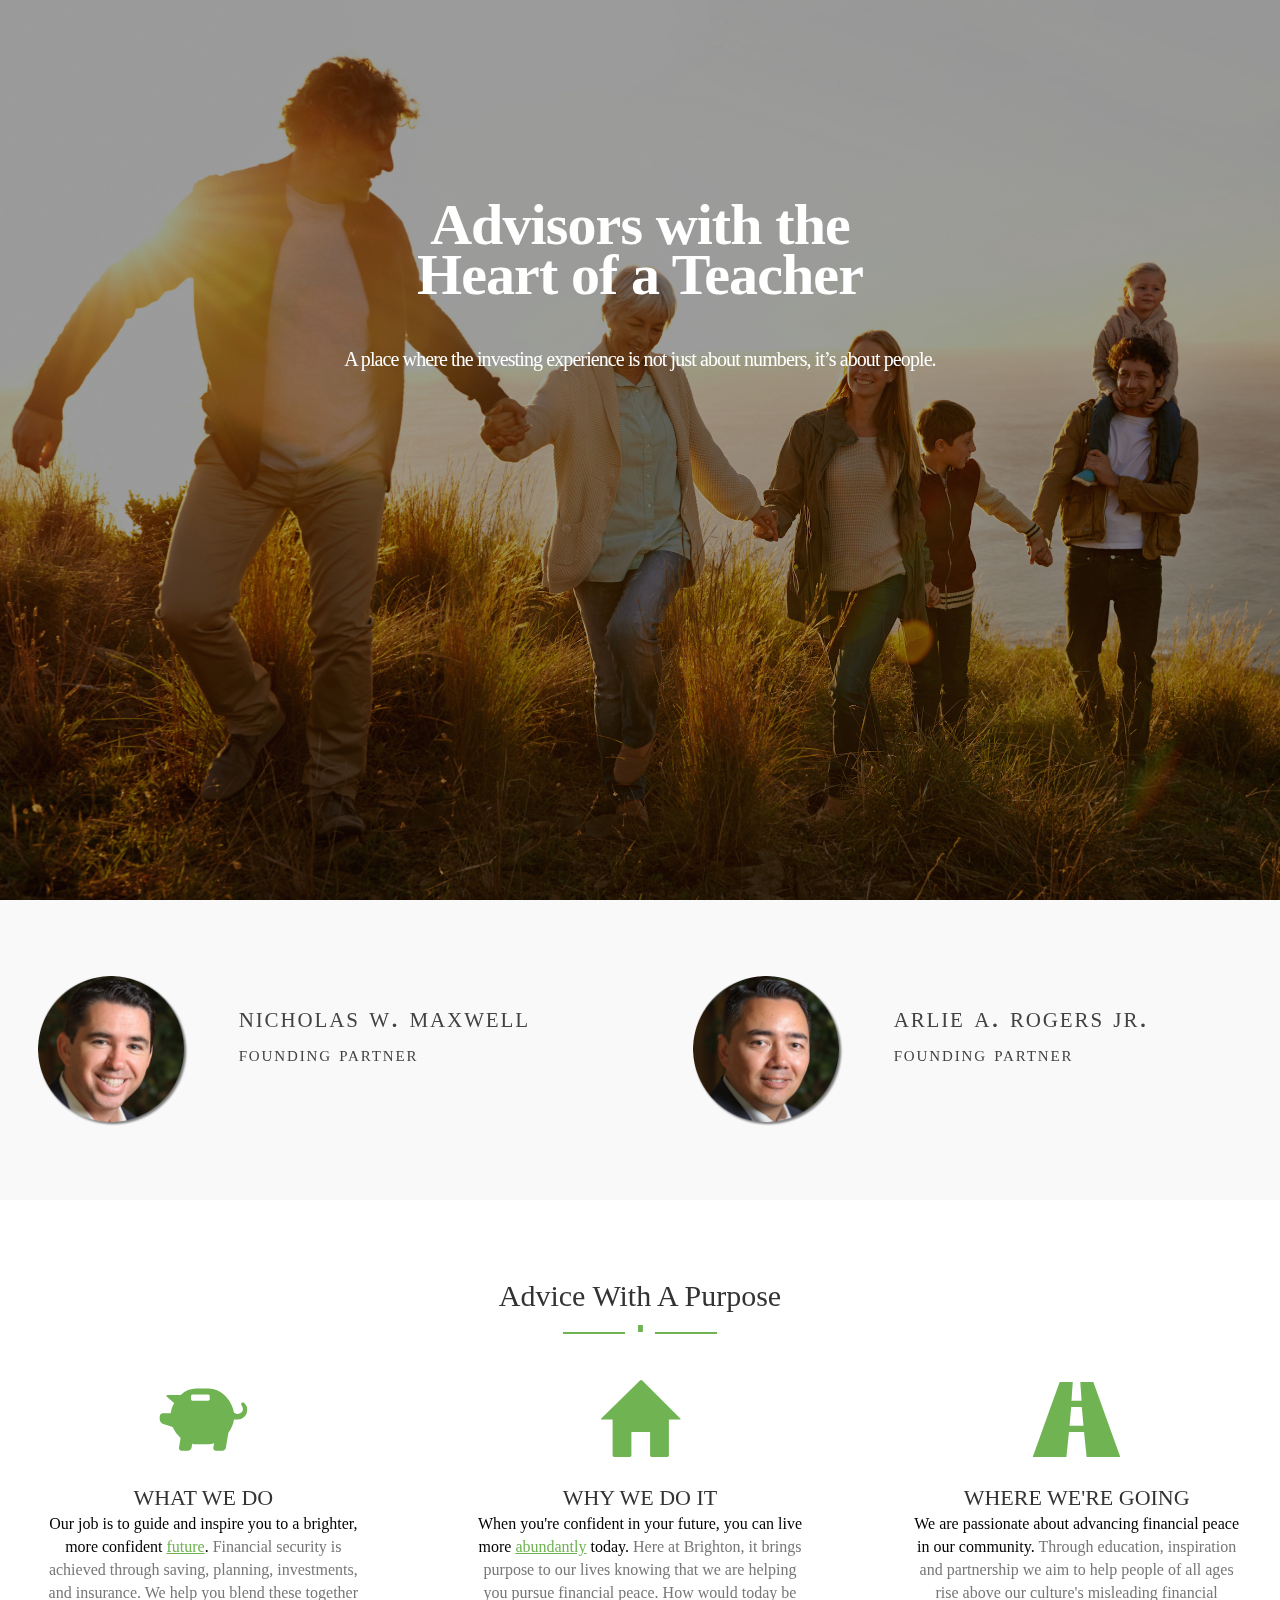
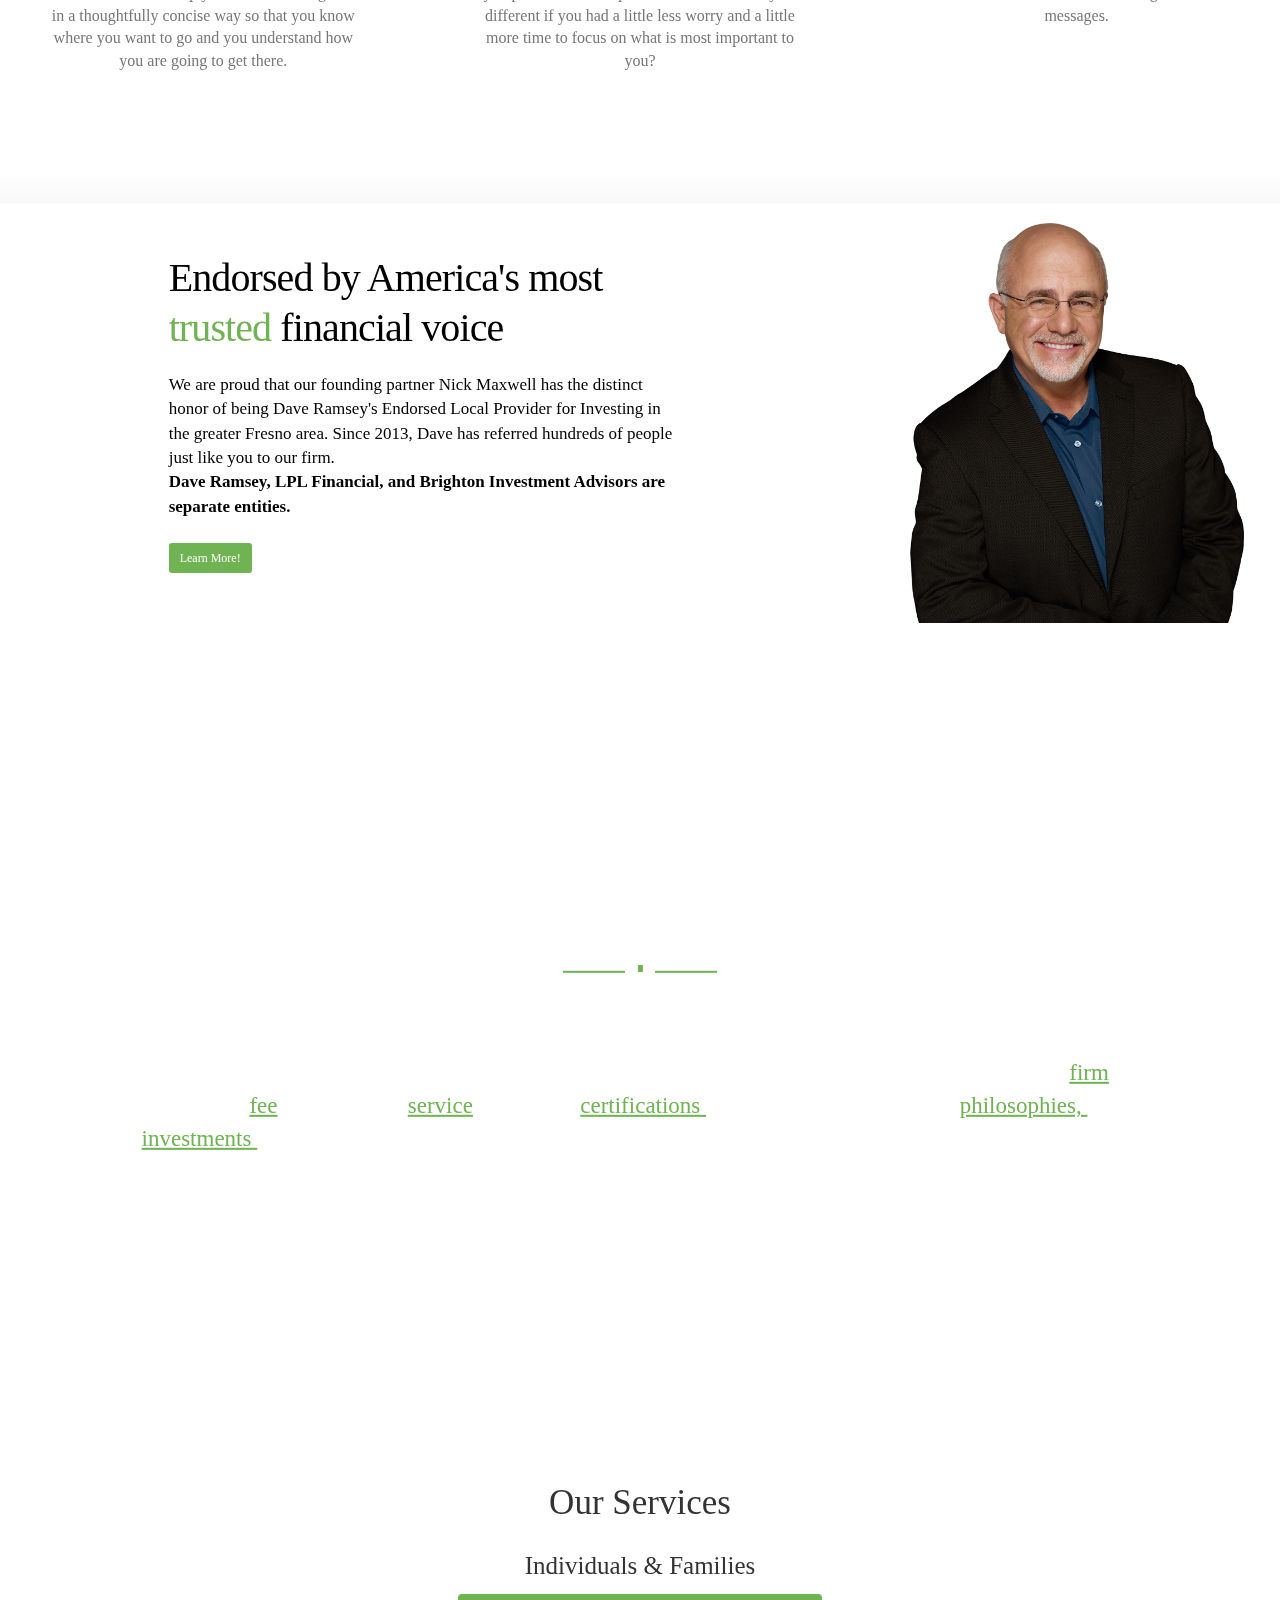
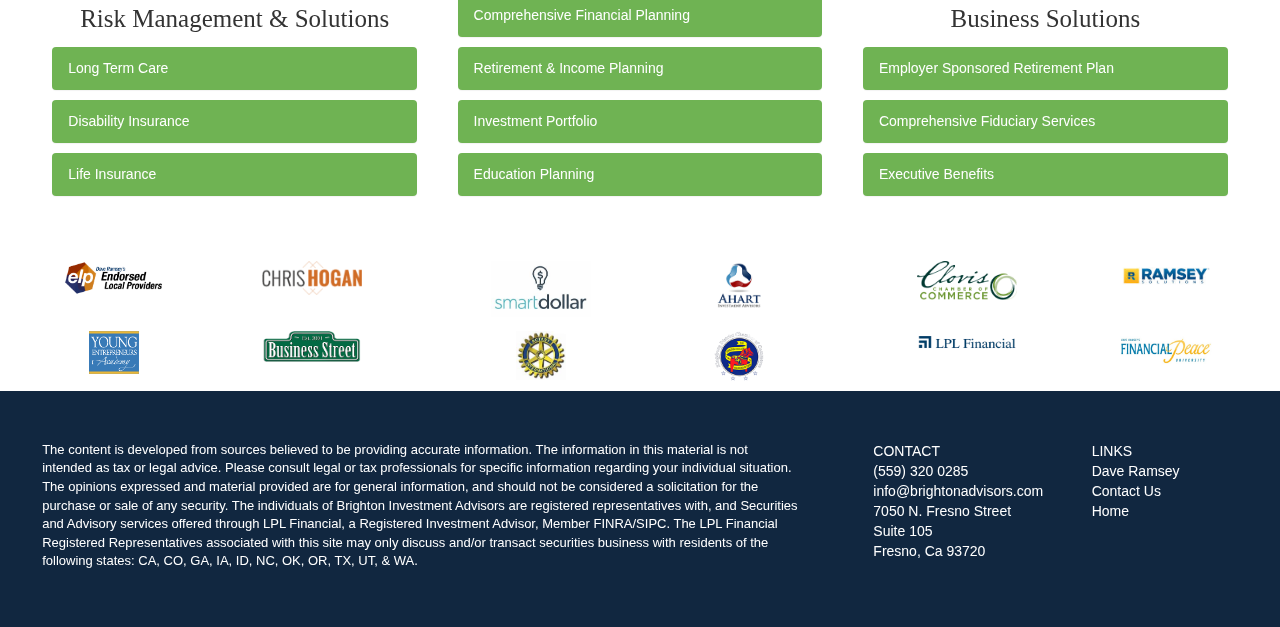
==== commit 0ff37fdd: "Next" ====
--- a/index.html
+++ b/index.html
@@ -84,84 +84,52 @@
 
 	<body>
 	<div class="container-fluid">
-<!-- <div id="navMain" style="opacity:none;" class="navbar navbar-default navbar-transparent navbar-fixed-top" role="navigation">
-	    <div class="navbar-header">
-    	
-    	<a href="index.html" class="pull-left"><img src="css/images/header.jpg" style="height: auto; width: auto; max-height: 45px; padding-top:5px;"></a>
-    	
-        <button type="button" class="navbar-toggle" data-toggle="collapse" data-target=".navbar-menubuilder">
-	        <span class="sr-only">Toggle navigation</span>
-	        <span class="icon-bar"></span>
-	        <span class="icon-bar"></span>
-	        <span class="icon-bar"></span>
-        </button> 
-    </div>
-    <div class="collapse navbar-collapse navbar-menubuilder">
-    
-        <ul class="nav navbar-nav navbar-right "style="margin-right:1%;">
-            <div class="navbar-text"style="padding-top:0px;"><span style="color:#6FB353;padding-right:5px;"class="glyphicon glyphicon-phone-alt"></span>(559)123-4567</div>
-            <li><a href="aboutUs.html">About Us</a>
-            </li>
-            <li><a href="contactUs.html">Contact Us</a>
-            </li>
-        </ul>
-	</div>
-</div> -->
-		<div id="navMain" style="opacity:.9;" class="navbar navbar-default navbar-transparent navbar-fixed-top" role="navigation">
-	
-	<div class="navbar-header">
-		<button type="button" class="navbar-toggle" data-toggle="collapse" data-target=".navbar-collapse">
-		<span class="sr-only">Toggle navigation</span>
-		<span class="icon-bar"></span>
-		<span class="icon-bar"></span>
-		<span class="icon-bar"></span>
-		</button>
-		<a href="index.html" class="pull-left"><img src="css/images/header.jpg" style="height: 60px; width: auto; max-height: 60px; padding-top:5px;padding-left: 60px;"></a>
-	</div>
-	<div class="collapse navbar-collapse">
-		<ul class="nav navbar-nav pull-right" >
-			<li><a class="changeGreen mobileShow" href="index.html" >Home</a></li>
-      		<li><a class="changeGreen mobileShow" href="daveRamsey.html">Dave Ramsey</a></li>
-      		<li><a class="changeGreen mobileShow" href="contactUs.html">Contact Us</a></li>
-			<a href="http://brokercheck.finra.org" target="_blank"><img src="css/images/brokerCheck.jpg" style="height: 40px; width: auto; padding-left:5px;padding-top:20px;padding-right: 5px;"></a>
-			<div id="phoneNumber" class="navbar-text"><span style="color:#6FB353;padding-right:5px;line-height: 30px;" class="glyphicon glyphicon-phone-alt"></span>(559) 320 0285</div>
-
-			<li><a href="https://myaccountviewonline.com/AccountView/" ><span style="line-height: 30px">Account Login</span></a></li>
-			
-			<li class="dropdown dropdown-menu-right pull-right mobileHide" style="height:60px;">
-      			<a href="#" class="dropdown-toggle" data-toggle="dropdown" style="height:60px">
-      				<span class="glyphicon glyphicon-menu-hamburger" style="font-size:20px;line-height: 30px;">
-      				</span>
-      			</a>
-      			
-      			<ul class="dropdown-menu pull-right">
-            		<li>
-            			<a class="changeGreen" href="index.html" >Home</a>
-            		</li>
-            		<!-- LITE <li>
-            			<a class="changeGreen" href="whatMakesUsDifferent.html">Why us?</a>
-            		</li> -->
-            		<li>
-            			<a class="changeGreen" href="daveRamsey.html">Dave Ramsey</a>
-            		</li>
-            		<!-- LITE<li>
-            			<a class="changeGreen" href="aboutUs.html">About us</a>
-            		</li> -->
-            		<li>
-            			<a class="changeGreen" href="contactUs.html">Contact Us</a>
-            		</li>
-      			</ul>
-   			</li>
-  		</ul>
-	</div>
-
-</div>
 
 		<div id="header" class=" parallax-window" data-parallax="scroll" data-speed="0" data-position="top top" data-image-src="css/images/familyOverlay62Lower.jpg" >
 			<div class="headerText" style="padding-top:200px;">Advisors with the<br> Heart of a Teacher</div>
 	  		<div class="subText">A place where the investing experience is not just about numbers, it’s about people.</div>
-
-		</div>
+		</div>
+
+
+		<div id="bioDiv">
+			<div class="row" style="height:auto;padding-top:2%;">
+				
+				<div class="col-sm-2 bioPhoto" >
+					<img style="height:200px;padding-top:50px;"src="css/images/nickCut.png">  
+				</div>
+				<div class="col-sm-4 bio-left">
+					<div class="bioText">
+						
+					
+					<span style="font-size: 30px; ">Nicholas W. Maxwell</span><br><span style="font-size:22px;">Founding Partner</span><br>
+						
+					</div>
+				</div> 
+				
+				
+				<div class="col-sm-2 bioPhoto" style="">
+					<img style="height: 200px;padding-top:50px;"src="css/images/arlieCut.png">
+				</div>
+				<div class="col-sm-4 bio-left">
+					<div class="bioText">
+					<span style="font-size: 30px;width:80%; ">Arlie A. Rogers Jr.</span><br><span style="font-size:22px;">Founding Partner</span><br>
+					<!--LITE <span class="bioText;" style="text-transform: none; font-variant:none; text-align:right;"><q>I'm in it for all the same reasons as nick, plus money and chicks</q></span> -->
+				</div> 
+				</div>
+				
+			</div>
+		</div>
+
+
+
+
+
+
+
+
+
+
+
 		<div id="infoDiv" style="display: table-cell;vertical-align: middle; padding-top:50px;">
 			
 			<div class="row">
@@ -386,34 +354,7 @@
 
 
 
-		<div id="bioDiv">
-			<div class="row" style="height:auto;padding-top:2%;">
-				
-				<div class="col-sm-2 bioPhoto" >
-					<img style="height:200px;padding-top:50px;"src="css/images/nickCut.png">  
-				</div>
-				<div class="col-sm-4 bio-left">
-					<div class="bioText">
-						
-					
-					<span style="font-size: 30px; ">Nicholas W. Maxwell</span><br><span style="font-size:22px;">Founding Partner</span><br>
-					<!--LITE <span class="bioText;" style="text-transform: none; font-variant:none;"><q>Experiencing financial peace is like loosening a knot in your stomach you didn't even know was there.</q></span> -->
-					</div>
-				</div> 
-				
-				
-				<div class="col-sm-2 bioPhoto" style="">
-					<img style="height: 200px;padding-top:50px;"src="css/images/arlieCut.png">
-				</div>
-				<div class="col-sm-4 bio-left">
-					<div class="bioText">
-					<span style="font-size: 30px;width:80%; ">Arlie A. Rogers Jr.</span><br><span style="font-size:22px;">Founding Partner</span><br>
-					<!--LITE <span class="bioText;" style="text-transform: none; font-variant:none; text-align:right;"><q>I'm in it for all the same reasons as nick, plus money and chicks</q></span> -->
-				</div> 
-				</div>
-				
-			</div>
-		</div>
+		
 		
 	
  		<!-- endorsements -->
--- a/css/homepageStyle.css
+++ b/css/homepageStyle.css
@@ -191,7 +191,7 @@
 #header
 {
     margin-top: 0px;
-    height:98vh;
+    height:100vh;
     width:auto;
     color: white;
     text-align: center;
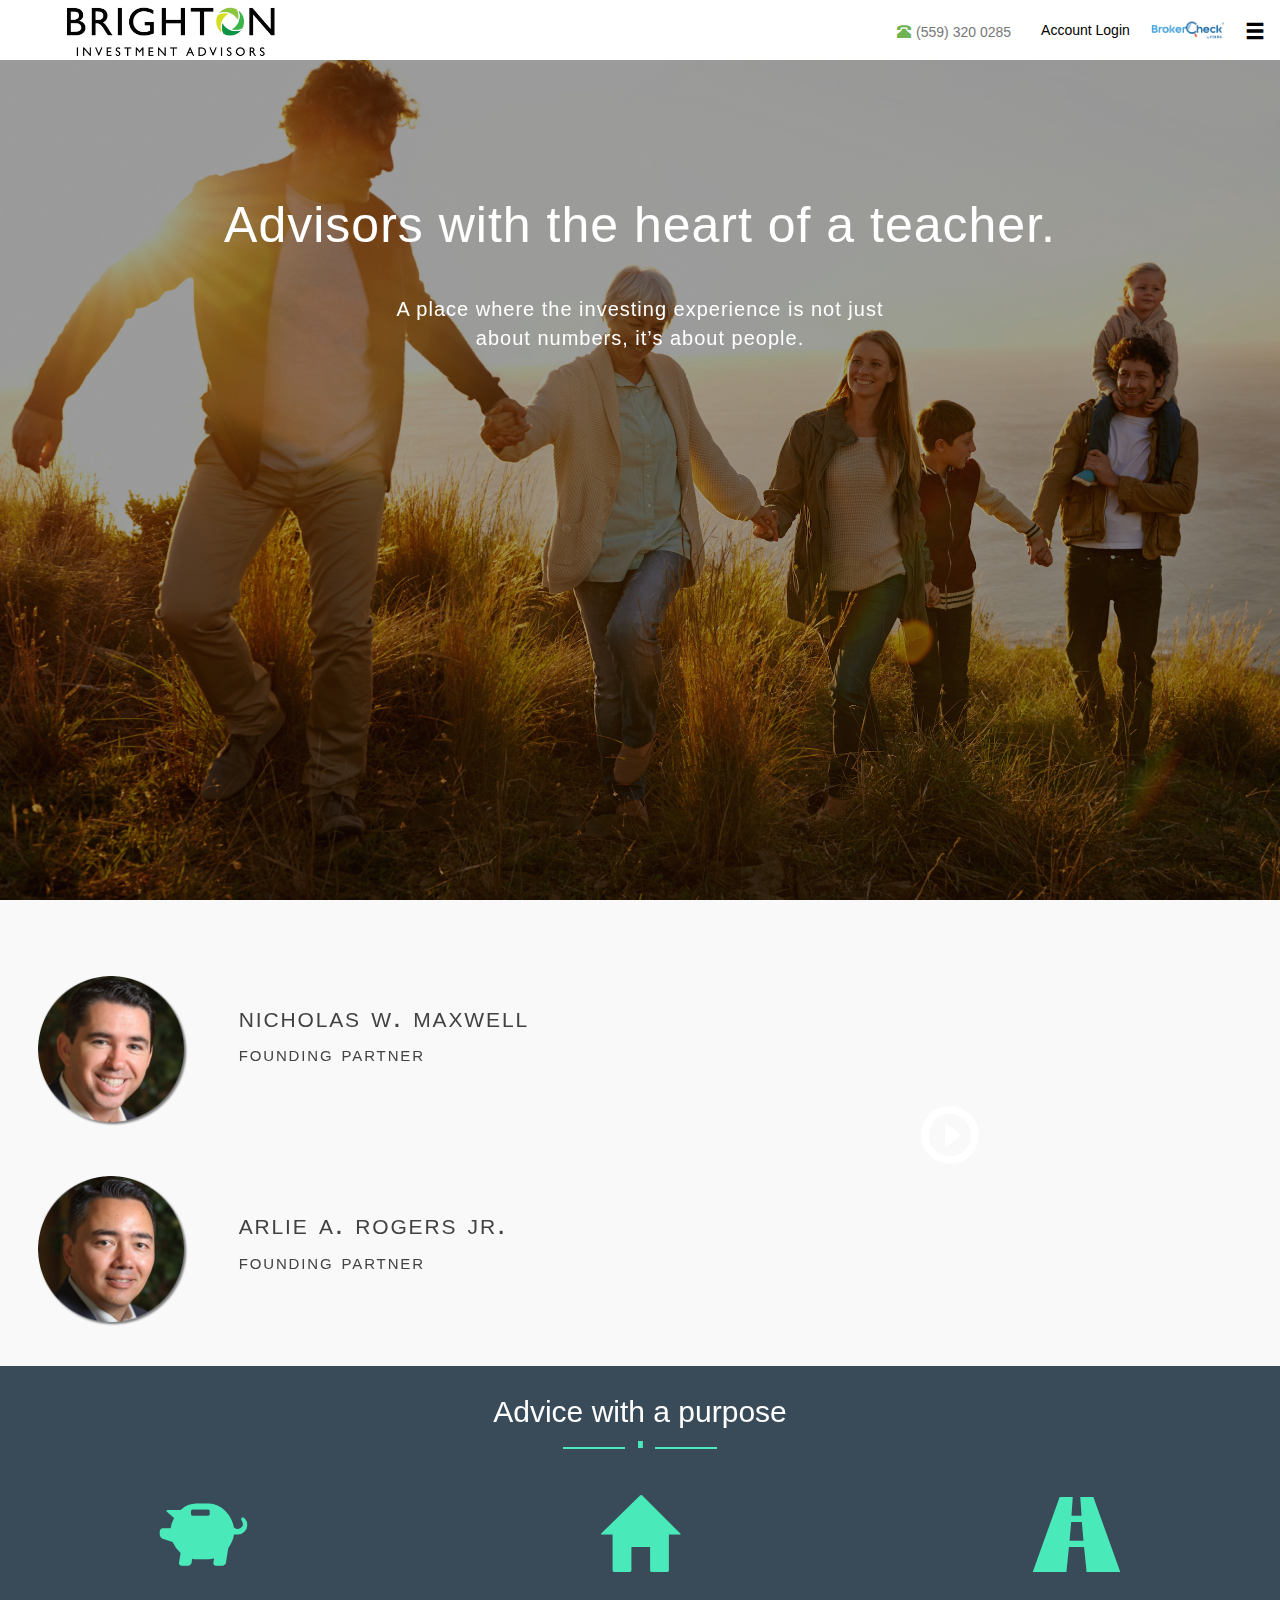
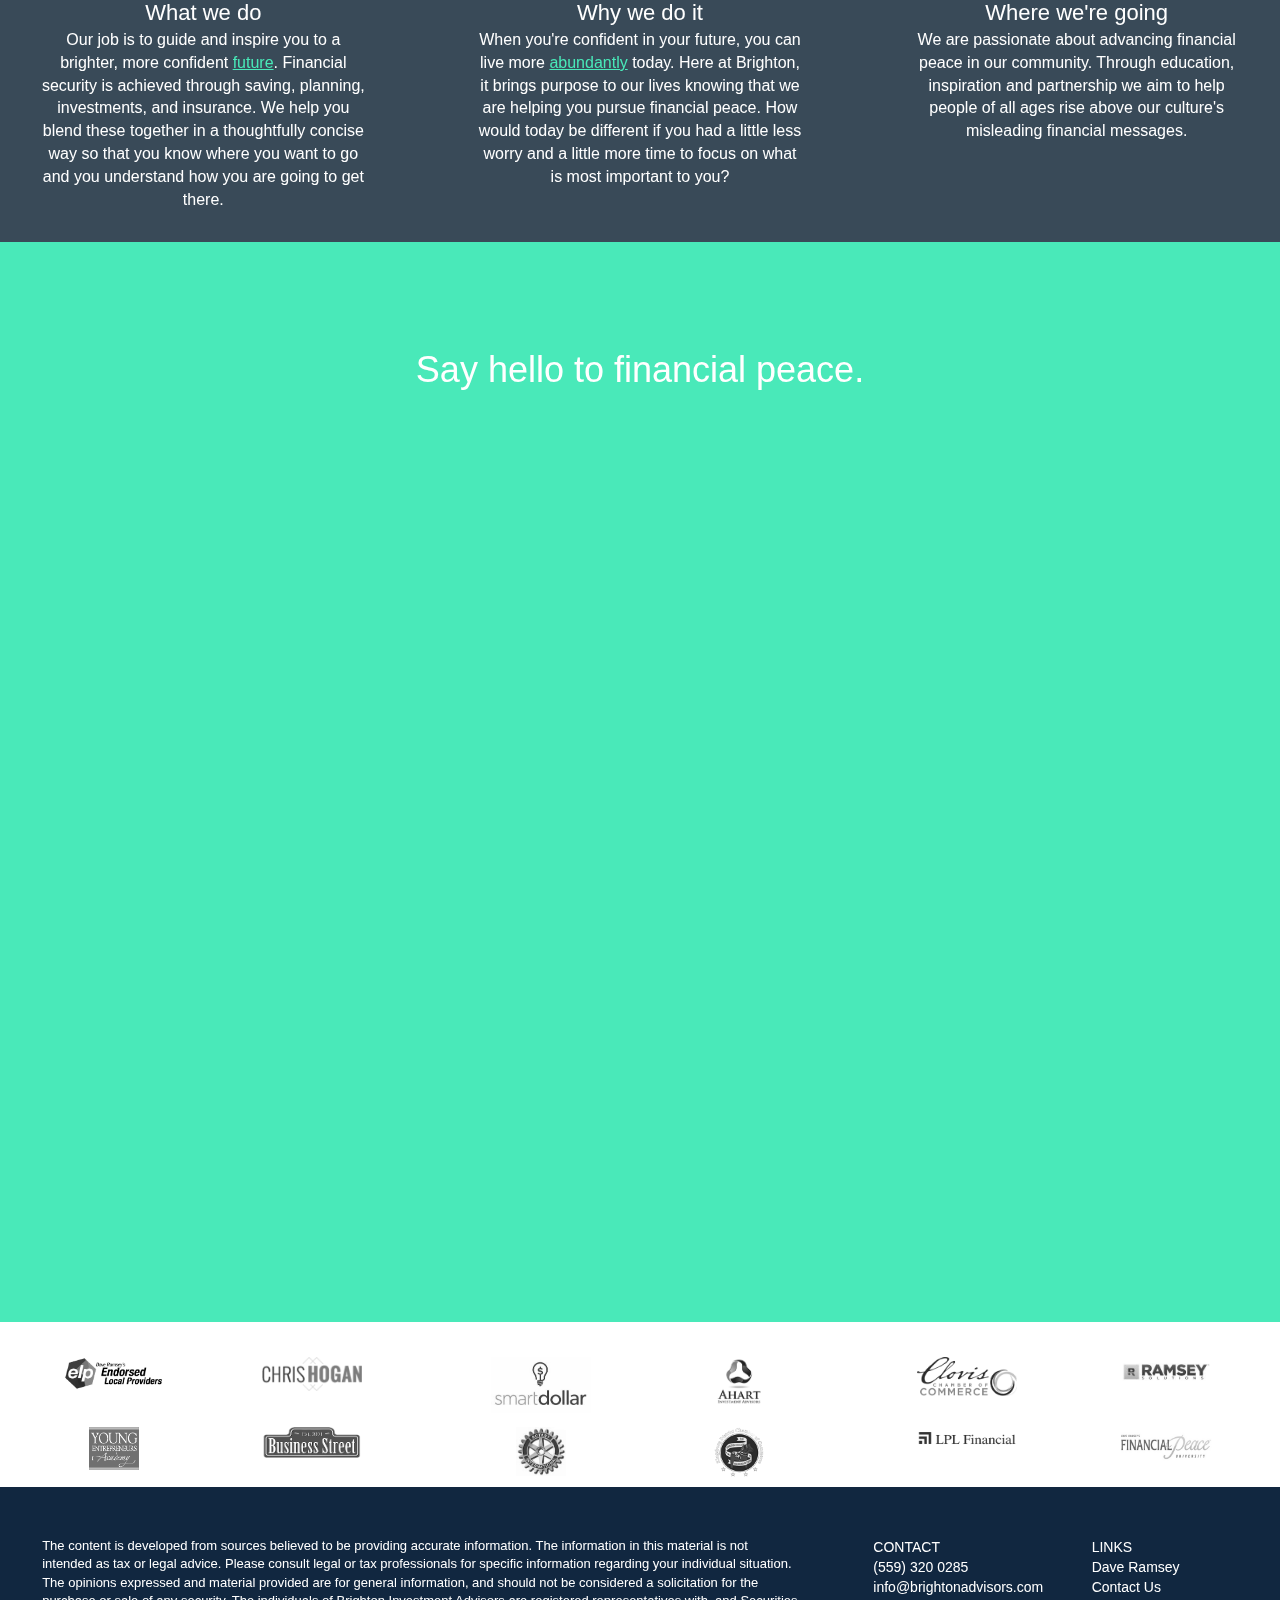
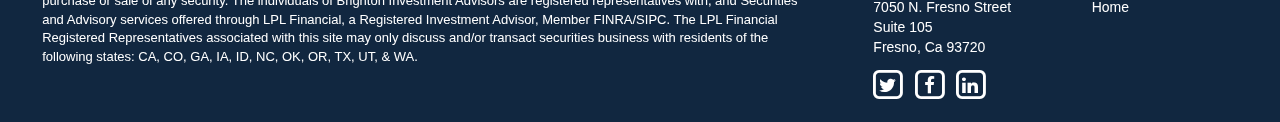
==== commit e267dad8: "New Changes" ====
--- a/index.html
+++ b/index.html
@@ -79,15 +79,81 @@
 })
 
 });
+
+function playPause()
+{
+	var video = document.getElementById("video");
+	if(video.paused)
+    {    
+        video.play();
+    	//$("#video").attr("controls",true);
+    	$("#playButton").css("visibility","hidden");
+    }
+    else
+    {
+        video.pause();
+    	//$("#video").removeAttr("controls");
+    	$("#playButton").css("visibility","visible");
+    }
+}
 </script>
 
 
 	<body>
-	<div class="container-fluid">
-
+	<div class="container-fluid" style='font-family:"DIN Web", "Hiragino Sans GB", STXihei, 华文细黑, "Microsoft YaHei", 微软雅黑, sans-serif;font-weight:100;'>
+		<div id="navMain" style="opacity:.9;" class="navbar navbar-default navbar-transparent navbar-fixed-top" role="navigation">
+
+<div class="navbar-header">
+	<button type="button" class="navbar-toggle" data-toggle="collapse" data-target=".navbar-collapse">
+	<span class="sr-only">Toggle navigation</span>
+	<span class="icon-bar"></span>
+	<span class="icon-bar"></span>
+	<span class="icon-bar"></span>
+	</button>
+	<a href="index.html" class="pull-left"><img src="css/images/header.jpg" style="height: 60px; width: auto; max-height: 60px; padding-top:5px;padding-left: 60px;"></a>
+</div>
+<div class="collapse navbar-collapse">
+	<ul class="nav navbar-nav pull-right" >
+		<li><a class="changeGreen mobileShow" href="index.html" >Home</a></li>
+  		<li><a class="changeGreen mobileShow" href="daveRamsey.html">Dave Ramsey</a></li>
+  		<li><a class="changeGreen mobileShow" href="contactUs.html">Contact Us</a></li>
+		<a href="http://brokercheck.finra.org" target="_blank"><img src="css/images/brokerCheck.jpg" style="height: 40px; width: auto; padding-left:5px;padding-top:20px;padding-right: 5px;"></a>
+		<div id="phoneNumber" class="navbar-text"><span style="color:#6FB353;padding-right:5px;line-height: 30px;" class="glyphicon glyphicon-phone-alt"></span>(559) 320 0285</div>
+
+		<li><a href="https://myaccountviewonline.com/AccountView/" ><span style="line-height: 30px">Account Login</span></a></li>
+		
+		<li class="dropdown dropdown-menu-right pull-right mobileHide" style="height:60px;">
+  			<a href="#" class="dropdown-toggle" data-toggle="dropdown" style="height:60px">
+  				<span class="glyphicon glyphicon-menu-hamburger" style="font-size:20px;line-height: 30px;">
+  				</span>
+  			</a>
+  			
+  			<ul class="dropdown-menu pull-right">
+        		<li>
+        			<a class="changeGreen" href="index.html" >Home</a>
+        		</li>
+        		<!-- LITE <li>
+        			<a class="changeGreen" href="whatMakesUsDifferent.html">Why us?</a>
+        		</li> -->
+        		<li>
+        			<a class="changeGreen" href="daveRamsey.html">Dave Ramsey</a>
+        		</li>
+        		<!-- LITE<li>
+        			<a class="changeGreen" href="aboutUs.html">About us</a>
+        		</li> -->
+        		<li>
+        			<a class="changeGreen" href="contactUs.html">Contact Us</a>
+        		</li>
+  			</ul>
+			</li>
+		</ul>
+</div>
+
+</div>
 		<div id="header" class=" parallax-window" data-parallax="scroll" data-speed="0" data-position="top top" data-image-src="css/images/familyOverlay62Lower.jpg" >
-			<div class="headerText" style="padding-top:200px;">Advisors with the<br> Heart of a Teacher</div>
-	  		<div class="subText">A place where the investing experience is not just about numbers, it’s about people.</div>
+			<div class="headerText" style="padding-top:200px;font-weight:500;font-size:50px;letter-spacing:1px;">Advisors with the heart of a teacher.</div>
+	  		<div class="subText" style=" font-weight:100; letter-spacing:1px;">A place where the investing experience is not just<br> about numbers, it’s about people. <br></div>
+	  		<!-- <div class="" style="height:60px;margin-top:18%;margin-left:100px;width:280px;text-align:left;padding-left:20px;font-size:20px;opacity:.5;border-style:solid;font-family:'DIN Web',sans-serif; font-weight:100;">Serving the central valley<br>from multiple locations</div> -->
 		</div>
 
 
@@ -95,75 +161,84 @@
 			<div class="row" style="height:auto;padding-top:2%;">
 				
 				<div class="col-sm-2 bioPhoto" >
-					<img style="height:200px;padding-top:50px;"src="css/images/nickCut.png">  
+					<img style="height:200px;padding-top:50px;" src="css/images/nickCut.png">  
+					<img style="height: 200px;padding-top:50px;" src="css/images/arlieCut.png">
 				</div>
 				<div class="col-sm-4 bio-left">
 					<div class="bioText">
-						
+						<span style="font-size: 30px; ">Nicholas W. Maxwell</span><br><span style="font-size:22px;">Founding Partner</span><br><br><br><br><br><br>
+						<span style="font-size: 30px;width:80%; margin-top:100px;">Arlie A. Rogers Jr.</span><br><span style="font-size:22px;">Founding Partner</span><br>
+					</div>
+				</div> 
+
+				<div class="col-sm-6" style="position:relative">
 					
-					<span style="font-size: 30px; ">Nicholas W. Maxwell</span><br><span style="font-size:22px;">Founding Partner</span><br>
-						
-					</div>
-				</div> 
-				
-				
-				<div class="col-sm-2 bioPhoto" style="">
-					<img style="height: 200px;padding-top:50px;"src="css/images/arlieCut.png">
-				</div>
-				<div class="col-sm-4 bio-left">
-					<div class="bioText">
-					<span style="font-size: 30px;width:80%; ">Arlie A. Rogers Jr.</span><br><span style="font-size:22px;">Founding Partner</span><br>
-					<!--LITE <span class="bioText;" style="text-transform: none; font-variant:none; text-align:right;"><q>I'm in it for all the same reasons as nick, plus money and chicks</q></span> -->
-				</div> 
-				</div>
-				
-			</div>
-		</div>
-
-
-
-
-
-
-
-
-
-
-
-		<div id="infoDiv" style="display: table-cell;vertical-align: middle; padding-top:50px;">
+					<video id="video" height="340" width="600" style="margin-top:30px;" onclick="playPause()">
+						<source src="css/images/arlieVideo.mp4"  type="video/mp4">
+					</video>
+					<span onclick="playPause()" id="playButton" class="glyphicon glyphicon-play-circle" style="position:absolute; top:180px;left:280px;color:white;font-size:60px;">
+				</div>
+			</div>
+		</div>
+
+
+
+
+
+
+
+
+
+
+
+		<div id="infoDiv" style="display: table-cell;vertical-align: middle; padding-top:0px;">
 			
-			<div class="row">
-				<span style="font-size:30px;"class="title">Advice With A Purpose</span>
+			<div class="row" style="background-color:#394A58;color:white;">
+				<span style="font-size:30px;" class="title"> Advice with a purpose</span>
 				<div class="separator-container">
 					<div class="separator line-separator">∎</div>
 				</div>
 			</div>
-			<div class="row" style="padding-bottom:30px;">
+			<div class="row" style="padding-bottom:30px; background-color:#394A58;color:white;">
 				<div class="col-sm-4">
-					<span class="glyphicon glyphicon-piggy-bank" aria-hidden="true" style="display: block; margin: 0px auto; text-align: center;color:#6FB353;font-size:75px;padding-top:30px;"></span>
-					<span style="font-size:22px;"class="title">WHAT WE DO</span>		
-					<span style="display: block; margin: 0px auto; text-align:center;font-size:16px;color:#777;font-family: 'Adobe Caslon Pro', 'Hoefler Text', Georgia, Garamond; padding-top:0px;width:80%;">
-					<span style="color:black">Our job is to guide and inspire you to a brighter, more confident <a onclick="$('#modal1').modal('toggle');"style="color:#6FB353;text-decoration:underline;cursor:pointer;" data-placement="top" data-toggle="tooltip" title="Jeremiah 29:11">future</a>. </span>Financial security is achieved through saving, planning, investments, and insurance. We help you blend these together in a thoughtfully concise way so that you know where you want to go and you understand how you are going to get there.</span>
+					<span class="glyphicon glyphicon-piggy-bank" aria-hidden="true" style="display: block; margin: 0px auto; text-align: center;color:#49E9B9;font-size:75px;padding-top:30px;"></span>
+					<span style="font-size:22px;" class='title'>What we do</span>		
+					<span style="display: block; margin: 0px auto; text-align:center;font-size:16px;color:white;padding-top:0px;width:80%;">
+					<span style="color:white;">Our job is to guide and inspire you to a brighter, more confident <a onclick="$('#modal1').modal('toggle');" style="color:#49E9B9;text-decoration:underline;cursor:pointer;" data-placement="top" data-toggle="tooltip" title="Jeremiah 29:11">future</a>. </span>Financial security is achieved through saving, planning, investments, and insurance. We help you blend these together in a thoughtfully concise way so that you know where you want to go and you understand how you are going to get there.</span>
 				</div>
 				<div class="col-sm-4">
-					<span class="glyphicon glyphicon-home" aria-hidden="true" style="display: block; text-align: center;color:#6FB353;font-size:75px;padding-top:30px;margin-right:5px;"></span>
-					<span class="title" style="font-size:22px;">WHY WE DO IT</span>
-					<span style="display: block; margin: 0px auto; text-align:center;font-size:16px;color:#777;font-family: 'Adobe Caslon Pro', 'Hoefler Text', Georgia, Garamond; padding-top:0px;width:80%;">
-					<span style="color:black">When you're confident in your future, you can live more <a style="color:#6FB353;text-decoration:underline;cursor:pointer;" onclick="$('#modal2').modal('toggle');" data-placement="top" data-toggle="tooltip" title="John 10:10">abundantly</a> today. </span>Here at Brighton, it brings purpose to our lives knowing that we are helping you pursue financial peace. How would today be different if you had a little less worry and a little more time to focus on what is most important to you?</span>
+					<span class="glyphicon glyphicon-home" aria-hidden="true" style="display: block; text-align: center;color:#49E9B9;font-size:75px;padding-top:30px;margin-right:5px;"></span>
+					<span class="title" style="font-size:22px;">Why we do it</span>
+					<span style="display: block; margin: 0px auto; text-align:center;font-size:16px;color:white; padding-top:0px;width:80%;">
+					<span style="color:white">When you're confident in your future, you can live more <a style="color:#49E9B9;text-decoration:underline;cursor:pointer;" onclick="$('#modal2').modal('toggle');" data-placement="top" data-toggle="tooltip" title="John 10:10">abundantly</a> today. </span>Here at Brighton, it brings purpose to our lives knowing that we are helping you pursue financial peace. How would today be different if you had a little less worry and a little more time to focus on what is most important to you?</span>
 
 				</div>
 				<div class="col-sm-4">
-					<span class="glyphicon glyphicon-road" aria-hidden="true" style="display: block; margin: 0px auto; text-align: center;color:#6FB353;font-size:75px;padding-top:30px;"></span>
-					<span class="title" style="font-size:22px;">WHERE WE'RE GOING</span>
-					<span style="display: block; margin: 0px auto; text-align:center;font-size:16px;color:#777;font-family: 'Adobe Caslon Pro', 'Hoefler Text', Georgia, Garamond; padding-top:0px;width:80%;"><span style="color:black">We are passionate about advancing financial peace in our community.</span> Through education, inspiration and partnership we aim to help people of all ages rise above our culture's misleading financial messages.<br>
+					<span class="glyphicon glyphicon-road" aria-hidden="true" style="display: block; margin: 0px auto; text-align: center;color:#49E9B9;font-size:75px;padding-top:30px;"></span>
+					<span class="title" style="font-size:22px;">Where we're going</span>
+					<span style="display: block; margin: 0px auto; text-align:center;font-size:16px;color:white;padding-top:0px;width:80%;"><span style="color:white">We are passionate about advancing financial peace in our community.</span> Through education, inspiration and partnership we aim to help people of all ages rise above our culture's misleading financial messages.<br>
 					<!-- <button class="btn btn-success" style="margin-top:10px;">Join Us</button> -->
 					</span>
 				</div>
 			</div>
 		</div>
-		<div class="shadow"> 
-		</div>
-		<div id="daveRamsey" class="row" style="height:auto;">		
+
+		<!-- <div style="background: url('https://d2ue93q3u507c2.cloudfront.net/assets/marketing/images/home/TeamPhoto.jpg');height:600px;text-align:center;">
+			<span style="color:white;line-height:600px;font-size:40px;letter-spacing:-1px;">
+				We're a team of digital natives with deep 
+			</span>
+		</div> -->
+
+		<div style='background-color:#49E9B9; height:120vh;color:white;font-size:36px;text-align:center;font-weight:100;width:auto;padding-left:20%;padding-right:20%; '>
+			<br><br>Say hello to financial peace.
+		</div>
+
+
+
+
+		<!-- <div class="shadow"> 
+		</div> -->
+		<!-- <div id="daveRamsey" class="row" style="height:auto;">		
 			<div class="col-sm-4 col-sm-push-8" style="text-align:center;">
 				<div class="flip-box-wrap">
 					<div class="flip-box ifb-jq-height  horizontal_flip_left">
@@ -180,7 +255,7 @@
 			</div>
 			<div class="col-sm-8 col-sm-pull-4" style="text-align:center;margin-top:30px;">
 				<div id="daveRamseyTitle">
-					Endorsed by America's most <span style="color: #6FB353;"><br>trusted</span> financial voice
+					Endorsed by America's most <span style="color: #49E9B9;"><br>trusted</span> financial voice
 				</div>
 				<br>
 				<div id="daveRamseyMessage" class="answer">
@@ -194,10 +269,10 @@
 			</div>
 			
 
-		</div>	
+		</div>	 -->
 		
 	
-
+<!-- 
 		<div id="pic" class=" parallax-window" data-parallax="scroll" data-speed="0" data-position="top top" data-image-src="css/images/deskOverlayLower.jpg">
 			<div id="whatMakesUsDifferent" class="row " style="color:white;">
 	 		<div class="row" style="">
@@ -237,12 +312,12 @@
 
 
 
-				<!-- <a href="aboutUs.html"><button style="margin-top:20%;"class="btn btn-sm btn-green">Our Services</button></a>  -->
+				
  			
-		</div>
+		</div> -->
 		
 
-	<div class="row" style="background-color: white; padding-top: 20px; padding-bottom: 20px; width:95%;margin-left: 2.5%;">
+	<!-- <div class="row" style="background-color: white; padding-top: 20px; padding-bottom: 20px; width:95%;margin-left: 2.5%;">
 		<span class="title" style="padding-bottom: 20px;">Our Services</span>
 		<div class="col-sm-4">
 			<div class="row" style="padding-top:53px">
@@ -350,7 +425,7 @@
 		</div>
 	</div>
 
-
+ -->
 
 
 
@@ -358,19 +433,19 @@
 		
 	
  		<!-- endorsements -->
-		<div style="padding-top:25px;">
+		<div style="padding-top:25px; -webkit-filter: grayscale(1);">
 			<div class="" style="text-align:center;">	
 				<div class="col-sm-4">
 					<div class="col-xs-6 endorsement">
-						<a href="https://www.daveramsey.com/elp"><img src="css/images/elp_logo.jpg" style="height:auto;width:100px;"></a>
+						<a href="https://www.daveramsey.com/elp"><img src="css/images/elp_logo.jpg" style="height:auto;width:100px;filter:grayscale(1)"></a>
 					</div>
 					<div class="col-xs-6 endorsement">
-						<a href="https://www.chrishogan360.com/"><img src="css/images/chris.png"style="width:100px;" ></a>
+						<a href="https://www.chrishogan360.com/"><img src="css/images/chris.png" style="width:100px;filter:grayscale(1)" ></a>
 					</div>
 				</div>
 				<div class="col-sm-4">
 					<div class="col-xs-6 endorsement">
-						<a href="https://www.smartdollar.com/"><img src="css/images/smartDollar.png"style="width:100px;" ></a>
+						<a href="https://www.smartdollar.com/"><img src="css/images/smartDollar.png" style="width:100px;" ></a>
 					</div>
 					<div class="col-xs-6 endorsement">
 						<a href="http://www.ahartbenefits.com/investment-advisors/"><img src="css/images/ahart.jpg" style="width: 50px;" ></a>
@@ -379,10 +454,10 @@
 				</div>
 				<div class="col-sm-4">
 						<div class="col-xs-6 endorsement">
-							<a href="http://www.clovischamber.com/about/board_of_directors"><img src="css/images/clovisChamber.jpg"style="width:100px;" ></a>
+							<a href="http://www.clovischamber.com/about/board_of_directors"><img src="css/images/clovisChamber.jpg" style="width:100px;" ></a>
 						</div>
 						<div class="col-xs-6 endorsement">
-							<a href="http://ramseysolutions.com/"><img src="css/images/ramsey.png"style="width:100px;" ></a>
+							<a href="http://ramseysolutions.com/"><img src="css/images/ramsey.png" style="width:100px;filter:" ></a>
 						</div>
 					</div>
 			</div>
@@ -452,7 +527,7 @@
 					Fresno, Ca 93720
 
 				</div>
-				<!-- LITE<div id="socialDiv">
+				<div id="socialDiv">
 					<span class="fa-stack fa-lg" style="margin-left:-4px;">
 						
 	  					<i class="fa fa-square-o fa-stack-2x"></i>
@@ -468,7 +543,7 @@
 	  					<i class="fa fa-square-o fa-stack-2x"></i>
 	  					<i class="fa fa-linkedin fa-stack-1x"></i>
 					</span>
-				</div> -->
+				</div>
 			</div>
 			<div class="col-sm-2 footerText">
 				<div style="margin-top:50px;color:white;">
--- a/css/homepageStyle.css
+++ b/css/homepageStyle.css
@@ -1,7 +1,10 @@
 /*
-Green: #6FB353;
+Green: #49E9B9;
+
+DarkBlue: #394A58;
+
+
 Offwhite: #F9F9FA;
-
 */
 /**{ border: 1px solid red; }*/
 
@@ -21,7 +24,6 @@
     font-size: 20px;
     padding-left: 10%;
     padding-right: 10%;
-    font-family: 'Adobe Caslon Pro', 'Hoefler Text', Georgia, Garamond;
 }
 
 .bio-left
@@ -29,7 +31,7 @@
     padding-top:70px;
     text-align: left;
     color: #424242;
-    font-family: "Adobe Caslon Pro", "Hoefler Text", Georgia, Garamond, Times, serif;
+
     letter-spacing:0.1em;
     text-transform: lowercase;
     font-size: 14pt;
@@ -49,7 +51,7 @@
     padding-top:70px;
     text-align: right;
     color: #424242;
-    font-family: "Adobe Caslon Pro", "Hoefler Text", Georgia, Garamond, Times, serif;
+
     letter-spacing:0.1em;
     text-transform: lowercase;
     font-size: 14pt;
@@ -125,7 +127,7 @@
 }
 #daveRamseyTitle
 {
-    font-family: Didot, 'Didot LT STD', 'Hoefler Text', Garamond, 'Times New Roman', serif;
+
     text-align: center;
     font-size: 40px;
     letter-spacing: -.9px;
@@ -178,7 +180,7 @@
     color:white;
     padding-top:50px;
     /*font-family:'Open Sans', sans-serif;*/
-    font-family:14px/22px "Titillium Web";
+
     font-weight:100;
     width: 90%;
     margin-left: 5%;
@@ -199,10 +201,10 @@
 
 .headerText
 {
-    font-family: Didot, 'Didot LT STD', 'Hoefler Text', Garamond, 'Times New Roman', serif;
-    padding-left: 20%;
+
+    padding-left: 15%;
     width:auto;
-    padding-right: 20%;
+    padding-right: 15%;
     text-align: center;
     font-size: 58px;
     letter-spacing: -.9px;
@@ -216,14 +218,14 @@
     min-height:500px;
     height:auto;
     background-color: white;
-    font-family: 'Didot', 'Didot LT STD', 'Hoefler Text', Garamond, 'Time';
+
     display: table;
 }
 
 p 
 {
     color: #424242;
-    font-family: "Adobe Caslon Pro", "Hoefler Text", Georgia, Garamond, Times, serif;
+
     letter-spacing:0.1em;
     text-align:left;
     text-transform: lowercase;
@@ -277,7 +279,7 @@
     padding-left: 10%;
     padding-right: 10%;
     padding-top: 30px;
-    font-family: 'Adobe Caslon Pro', 'Hoefler Text', Georgia, Garamond;
+
 }
 
 q 
@@ -320,7 +322,7 @@
 }
 .subText
 {
-    font-family: Didot, 'Didot LT STD', 'Hoefler Text', Garamond, 'Times New Roman', serif;
+
     padding-left: 20%;
     width:auto;
     padding-right: 20%;
@@ -338,7 +340,6 @@
     padding-left:10%;
     padding-right:10%;
     font-size:23px; 
-    font-family:'Adobe Caslon Pro', 'Hoefler Text', Georgia, Garamond;
 }
 
 .title
@@ -348,7 +349,7 @@
     display: block; 
     margin: 0px auto; 
     text-align: center;
-    font-family: Didot, 'Didot LT STD', 'Hoefler Text', Garamond, Time;
+    
 }
 
 #whatMakesUsDifferent
@@ -426,6 +427,7 @@
     #bioDiv
     {
         padding-bottom: 20px;
+        background-color: white;
     }
     #whatMakesUsDifferent
     {
@@ -544,7 +546,7 @@
   position: relative;
 }
 .separator-container .separator {
-  color: #6FB353;
+  color: #49E9B9;
   margin: 0 auto 1em;
   width: 11em;
 }
@@ -553,7 +555,7 @@
   width: 40%;
   content: " ";
   margin-top: 14px;
-  border: 1px solid #6FB353;
+  border: 1px solid #49E9B9;
 }
 .separator-container .separator.line-separator:before {
   float: left;
